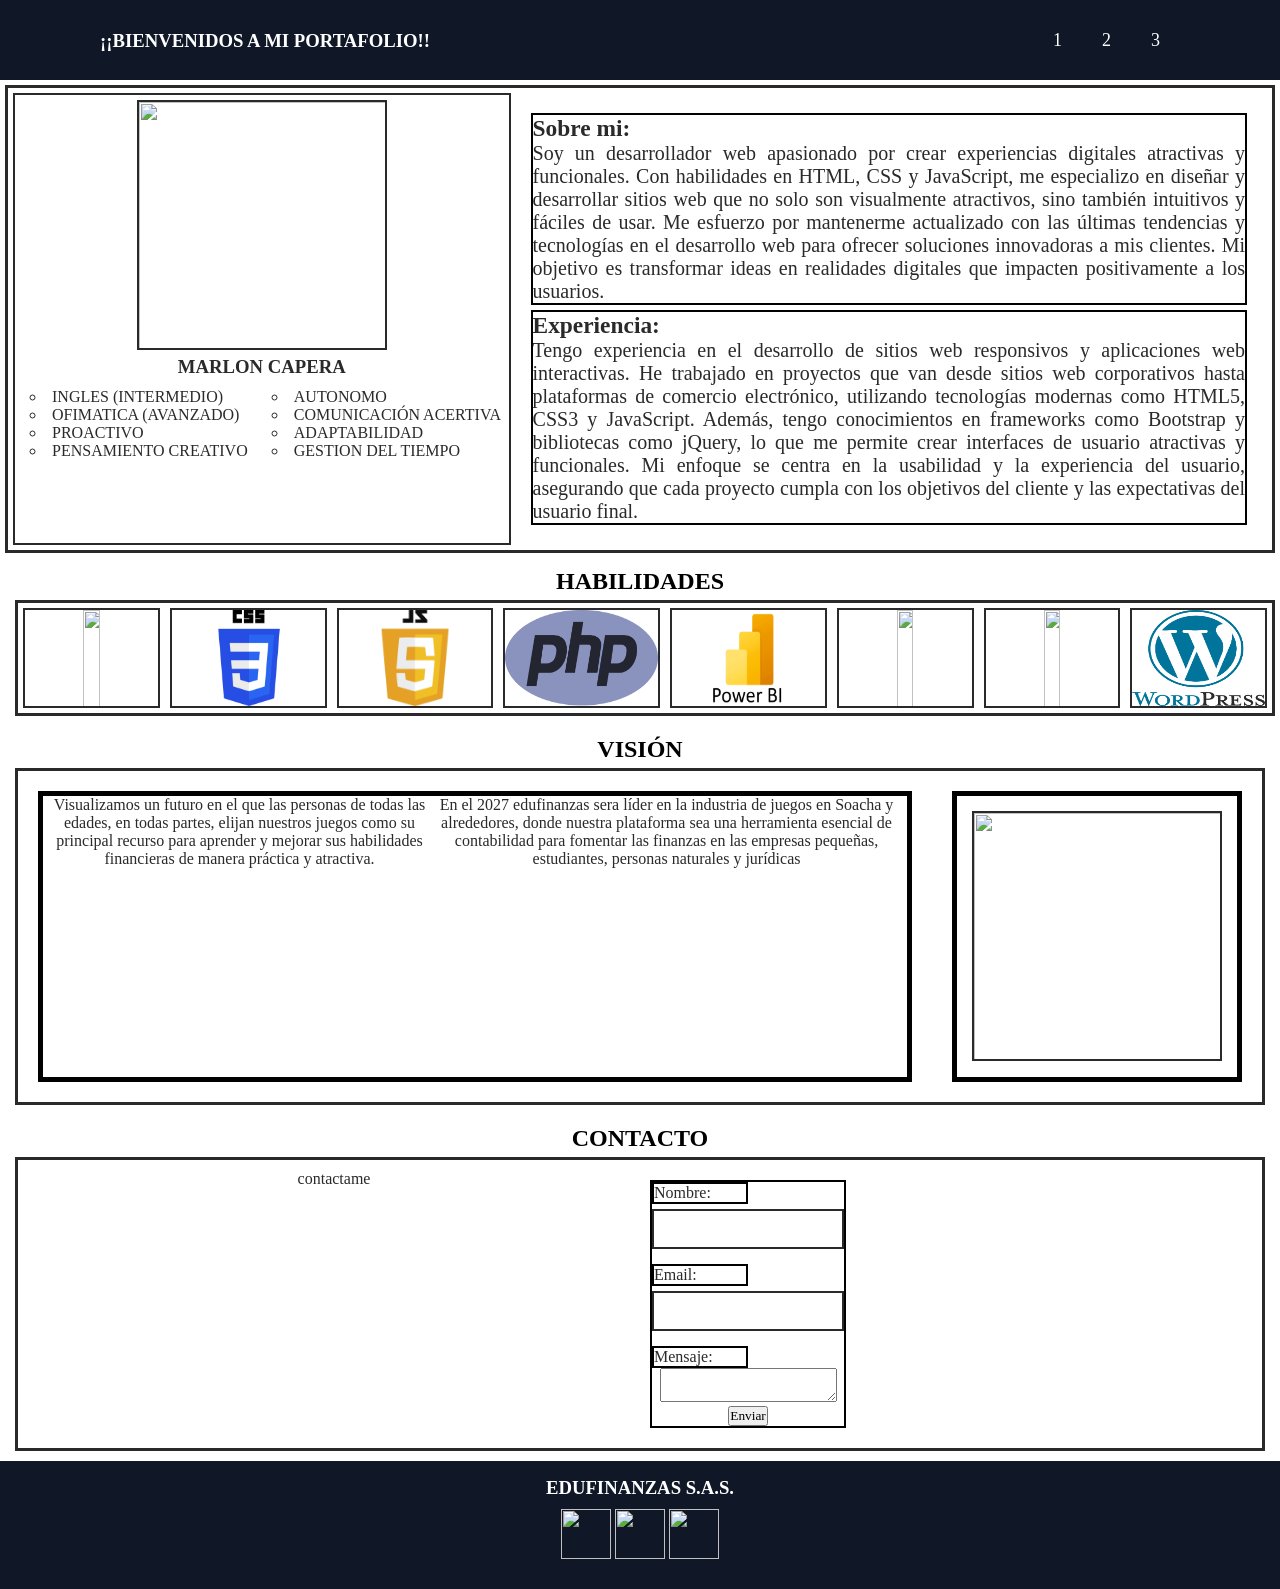
==== index.html @ c73524d0 "new file:   .vscode/settings.json 	new file:   img/MySQL.png 	new file:   img/PBI.png 	new file:   i" ====
<!DOCTYPE html>
<html>
<head>
    <meta charset="utf-8">
    <meta name="viewport" content="width=device-width, initial-scale=1">
    <link rel="stylesheet" href="style.css">
    <title>PORTAFOLIO MC</title>
    <link rel="icon" href="icon/logos.jpeg">
</head>
<!-- EMPIEZA EL ENCABEZADO -->
<header>
    <div class="back">
        <div class="menu container">
            <h3 class="texto">¡¡BIENVENIDOS A MI PORTAFOLIO!!</h3>
            <input type="checkbox" id="menu">
            <label for="menu">
                <img src="icon/menu.png" class="menu-icono">
            </label>
            <nav class="navbar">
                <ul>
                    <li><a href="#section1">1</a></li>
                    <li><a href="#section2">2</a></li>
                    <li><a href="#section3">3</a></li>
                </ul>
            </nav> 
        </div>
    </div>
</header>

<!-- TERMINA EL ENCABEZADO Y EMPIEZA EL CUERPO -->

<body>
    <section id="section1">
        <div class="mybio">
            <div class="person">
                <img src="/img/person.jpg" height="250px" width="250px" class="imk">
                <h3>MARLON CAPERA</h3>
                <div id="rasgos">
                    <div id="block">
                        <ul>
                            <li>INGLES (INTERMEDIO)</li>
                            <li>OFIMATICA (AVANZADO)</li>
                            <li>PROACTIVO</li>
                            <li>PENSAMIENTO CREATIVO</li>
                        </ul>
                    </div>
                    <div id="block">    
                        <ul>
                            <li>AUTONOMO</li>
                            <li>COMUNICACIÓN ACERTIVA</li>
                            <li>ADAPTABILIDAD</li>
                            <li>GESTION DEL TIEMPO</li>
                        </ul>
                    </div>
                </div>
            </div>
            <div id="info">
                <div class="for-me">
                    <h3>Sobre mi:</h3>
                    <p>Soy un desarrollador web apasionado por crear experiencias digitales atractivas y funcionales. Con habilidades en HTML, CSS y JavaScript, me especializo en diseñar y desarrollar sitios web que no solo son visualmente atractivos, sino también intuitivos y fáciles de usar. Me esfuerzo por mantenerme actualizado con las últimas tendencias y tecnologías en el desarrollo web para ofrecer soluciones innovadoras a mis clientes. Mi objetivo es transformar ideas en realidades digitales que impacten positivamente a los usuarios.</p>
                </div>
                <div class="for-me">
                    <h3>Experiencia:</h3>
                    <p>Tengo experiencia en el desarrollo de sitios web responsivos y aplicaciones web interactivas. He trabajado en proyectos que van desde sitios web corporativos hasta plataformas de comercio electrónico, utilizando tecnologías modernas como HTML5, CSS3 y JavaScript. Además, tengo conocimientos en frameworks como Bootstrap y bibliotecas como jQuery, lo que me permite crear interfaces de usuario atractivas y funcionales. Mi enfoque se centra en la usabilidad y la experiencia del usuario, asegurando que cada proyecto cumpla con los objetivos del cliente y las expectativas del usuario final.</p>
                </div>
            </div>
        </div>
    </section>
    <!-- <img src="img/iniBody.jpg" height="250" width="350"> -->
    <section id="section2">    
        <div class="cuerpo">
            <h2>HABILIDADES</h2>
            <div class="habilidades">
                <img src="img/html.png" class="imk-hab">
                <img src="img/css.png" class="imk-hab">
                <img src="img/js.png" class="imk-hab">
                <img src="img/php.png" class="imk-hab">
                <img src="img/PBI.png" class="imk-hab">
                <img src="img/MySQL.png" class="imk-hab">
                <img src="img/SQL.png" class="imk-hab">
                <img src="img/WP.png" class="imk-hab">
                <!-- <div id="tipo-habilidad">
                    <div id="descrip">
                        <img src="img/html.png" class="imk-hab">
                        <img src="img/css.png" class="imk-hab">
                        <img src="img/js.png" class="imk-hab">
                        <img src="img/php.png" class="imk-hab">
                    </div>
                    <div id="descrip">
                        <img src="img/PBI.png" class="imk-hab">
                    </div>
                </div>
                <div id="tipo-habilidad">
                  <div id="descrip">
                        <img src="img/MySQL.png" class="imk-hab">
                        <img src="img/SQL.png" class="imk-hab">
                    </div>
                    <div id="descrip">
                        <img src="img/WP.png" class="imk-hab">
                    </div>
                </div>    
            </div> -->
        </div>
    </section>
    <!--<div class="cont">
        <h2>¿Qué somos?</h2>
        <img src="img/somos.jpg" height="" width="">
        <p>somos una empresa de juegos en contabilidad</p>
    </div> -->
    <section id="section3">    
        <div class="cuerpo">
            <h2>VISIÓN</h2>
            <div class="vision">
                <div id="descrip">
                    <p>Visualizamos un futuro en el que las personas de todas las edades, en todas partes, elijan nuestros juegos como su principal recurso para aprender y mejorar sus habilidades financieras de manera práctica y atractiva.</p>
                    <br>
                    <p>En el 2027 edufinanzas sera líder en la industria de juegos en Soacha y alrededores, donde nuestra plataforma sea una herramienta esencial de contabilidad para fomentar las finanzas en las empresas pequeñas, estudiantes, personas naturales y jurídicas</p>
                </div>
                <div id="imagen">
                    <img src="img/vision.jpg" height="250px" width="250px" class="imk">
                </div>
            </div>
        </div>
    </section>
    <section>
        <div class="cuerpo">
        <h2>CONTACTO</h2>
        <div class="contact"> 
            <div class="msg">
                <p>contactame</p>
            </div>
                <div class="formulario">
                    <form action="">
                        <label for="nombre">Nombre:</label>
                        <input type="text" id="nombre" name="nombre">
                        <label for="email">Email:</label>
                        <input type="email" id="email" name="email">
                        <label for="mensaje">Mensaje:</label>
                        <textarea id="mensaje" name="mensaje"></textarea>
                    </br>
                        <button type="submit">Enviar</button>
                    </form>
                </div>    
            </div>
        </div>
    </section>
    <script src="main.js"></script>
</body>

<!-- TERMINA EL CUERPO Y EMPIEZA EL PIE DE PAGINA -->

<footer class="pie">
    <div>
        <h3>EDUFINANZAS S.A.S.</h3>
        <div class="redes">
            <a href="https://www.instagram.com/xproyect31/?hl=es" target="_blank"><img src="img/insta.png" height="50px" width="50px"></a>
            <a href="https://www.facebook.com/profile.php?id=61552364617087" target="_blank"><img src="img/face.png" height="50px" width="50px"></a>
            <a href="https://twitter.com/xproyect31" target="_blank"><img src="img/twt.png" height="50px" width="50px"></a>
        </div>
    </div>
</footer>
</html>
---- style.css ----
*{
    margin: 0px;
    padding: 0px;
    box-sizing: border-box;
    list-style: none;
    text-decoration: none;
    font-family: 'Times New Roman', Times, serif;
}
body{
    background: #fff;
    display: grid;
    min-height: 100vh;
    grid-template-rows: auto 1fr auto;
}

/* header */

.container{
    margin: 0 auto;
    max-width: 1100px;
}
.back{
    padding: 40px 0;
    background-color: #101828;
    text-align: center;
    color: #fff;
}
.menu{
    position: absolute;
    padding: 10px;
    top: 0;
    left: 0;
    right: 0;
    display: flex;
    align-items: center;
    justify-content: space-between;
    z-index: 1000;
}
.logo{
    font-size: 24px;
    color: #fff;
    font-weight: 800;
    text-transform: uppercase;
}
.menu .navbar ul li{
    position: relative;
    float: left;
}
.menu .navbar ul li a{
    font-size: 18px;
    padding: 20px;
    color: #fff;
    display: block;
}
.menu .navbar ul li a:hover{
    color: grey;
}
#menu{
    display: none;
}
.menu-icono{
    width: 50px;
}
.menu label{
    cursor: pointer;
    display: none;
}
@media( max-width:991px){
    .menu{
        padding: 30px;
    }
    .menu label{
        display: initial;
    }
    .back{
        padding: 56px 0;
    }
    .menu .navbar{
        position: absolute;
        top: 100%;
        left: 0;
        right: 0;
        background-color: #2A2A2A;
        display: none;
    }
    .menu .navbar ul li{
        width: 100%;
    }
    #menu:checked ~ .navbar{
        display: initial;
    }
}

/* body */

.cuerpo{
    display: block;
    margin: 10px;
    justify-content: center;
    height: auto;
    text-align: center;
}
.mybio{
    display: flex;
    border: 3px solid #2A2A2A;
    text-align: center;
    font-family: Arial;
    width: auto;
    margin: 5px;
    padding: 5px;
    color: #2A2A2A;
}
.person{
    border: 2px solid #2A2A2A;
    width: 40%;
}
#rasgos{
    text-align: left;
    margin: 5px;
    display: flex;
    height: auto;
}
#rasgos ul li{
    text-align: left;
    position: relative;
    float: left;
    margin-left: 10px;
    list-style: circle inside;
}
#block{
    display: block;
    padding: 5px 0px 5px 0px;
    width: 50%;
}
#info{
    margin: 5px;
    padding: 10px;
    width: 60%;
    display: block;
}
.for-me{
    font-size: 20px;
    color: #2A2A2A;
    text-align: justify;
    margin: 5px;
    border: #000 2px solid;
}
.habilidades{
    display: flex;
    text-align: center;
    margin: 5px;
    border: 3px solid #2A2A2A;
    color: #2A2A2A;
    width: 100%;
}
.vision{
    display: flex;
    text-align: center;
    margin: 5px;
    border: 3px solid #2A2A2A;
    color: #2A2A2A;
}
.contact{
    display: flex;
    text-align: center;
    margin: 5px;
    border: 3px solid #2A2A2A;
    padding: 10px;
    color: #2A2A2A;
}
.formulario{
    display: block;
    margin: 10px;
    justify-content: center;
    height: auto;
    text-align: center;
    border: #000 2px solid;
}
.formulario form label{
    list-style: circle inside;
    display: block;
    text-align: justify;
    width: 50%;
    border: #000 2px solid;
}
.msg{
    width: 50%;
}
input{
    width: 100%;
    margin: 5px 0px 15px 0px;
    padding: 10px;
    border: 2px solid #2A2A2A;
}
.imk{
    border: 2px solid #2A2A2A;
    margin: 5px;
    width: 250px;
    height: 250px;
}
.imk-hab{
    border: 2px solid #2A2A2A;
    margin: 5px;
    width: 12.5%;
    height: 100px;
}
#imagen{
    text-align: right;
    border: 5px solid #000;
    width: auto;
    margin: 20px;
    padding: 10px;
}
#descrip{
    text-align: center;
    border: 5px solid #000;
    width: 100%;
    margin: 20px;
    padding-right: 10px;
    display: flex;
}
@media( max-width:991px){
    .welcome{
        width: auto;
    }
    .bienv{
        width: 100%;
    }
    .cuerpo{
        display: grid;
        width: auto;
    }
    .mision{
        text-align: center;
        width: auto;
    }
    .vision{
        text-align: center;
        width: auto;
    }
    #imagen{
        width: auto;
    }
    #descrip{
        width: auto;
    }
    .cont{
        width: 95%;
    }
}

/*footer*/

.pie{
    border: 0px solid #000;
    padding: 1em 0;
    background-color: #101828;
    text-align: center;
    color: #fff;
}
.redes{
    margin: 10px;
}
.redes img{
    cursor: pointer;
}
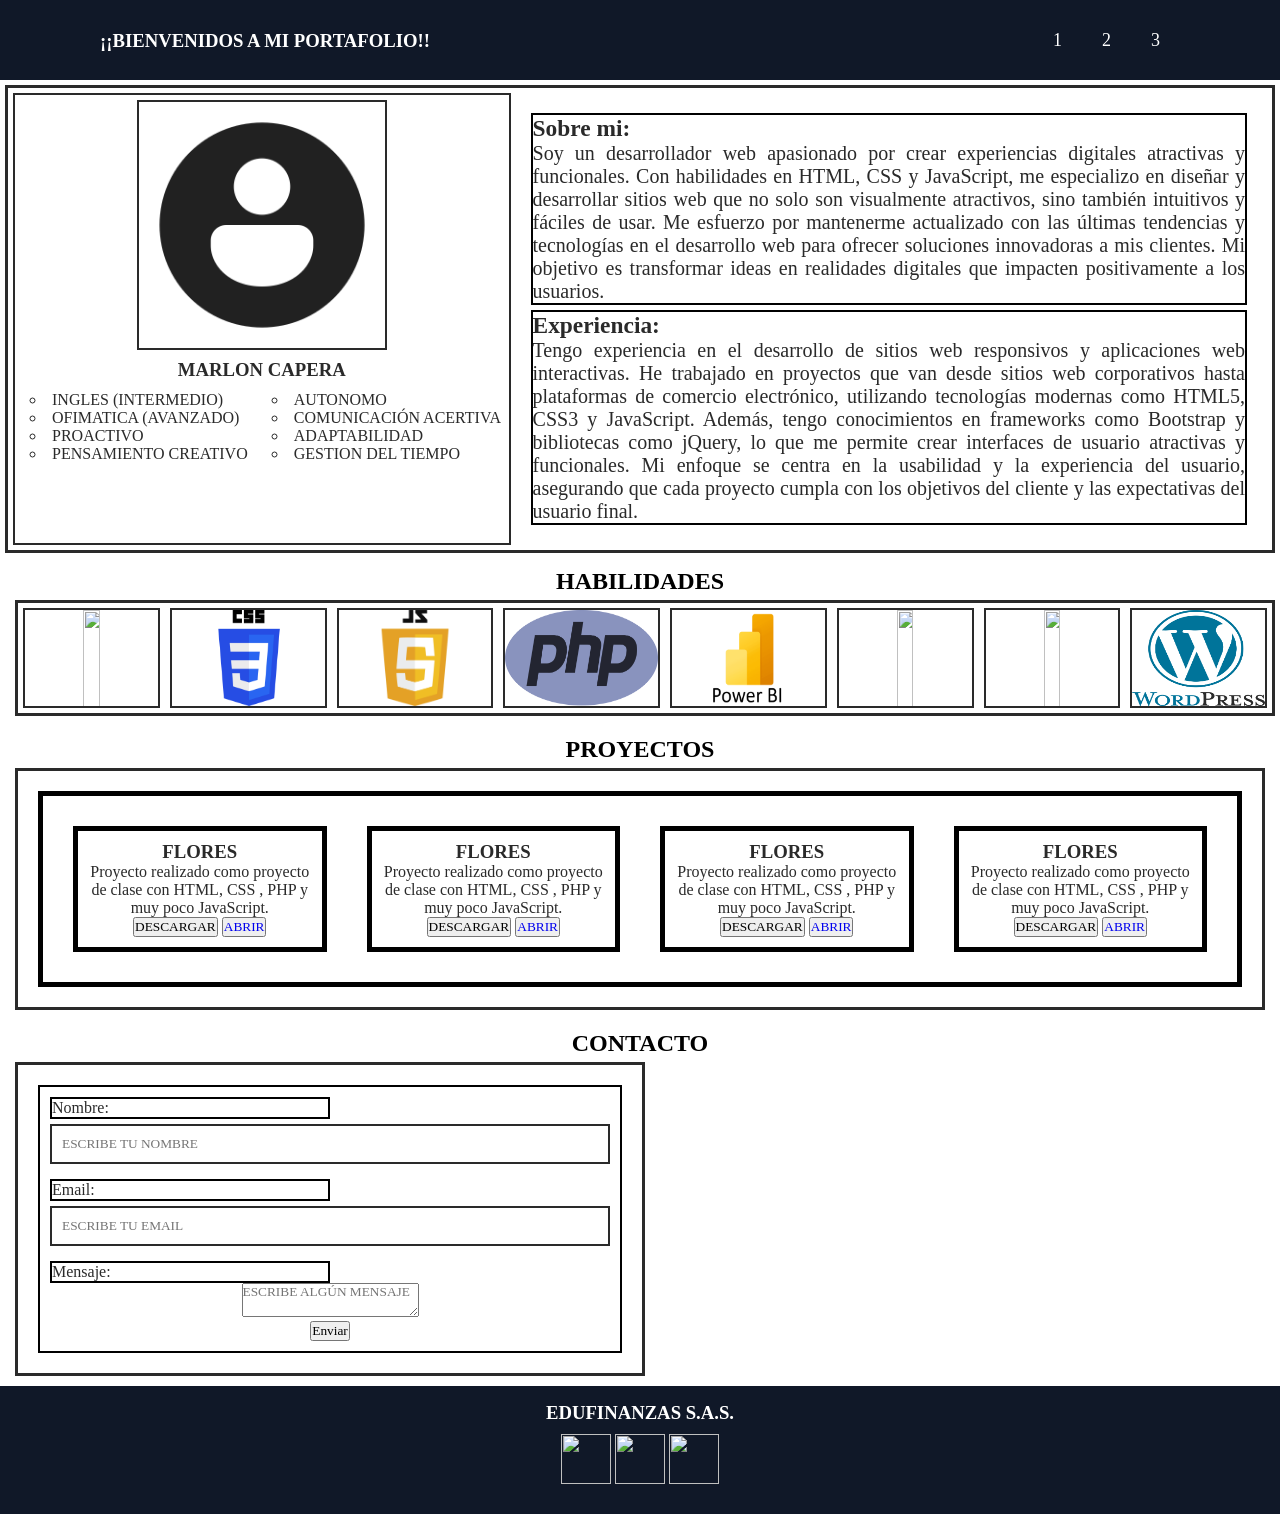
==== commit 061825fc: "new file:   img/person.png 	new file:   img/person.webp 	modified:   index.html 	modified:   style.c" ====
--- a/index.html
+++ b/index.html
@@ -33,7 +33,7 @@
     <section id="section1">
         <div class="mybio">
             <div class="person">
-                <img src="/img/person.jpg" height="250px" width="250px" class="imk">
+                <img src="img/person.webp" height="250px" width="250px" class="imk">
                 <h3>MARLON CAPERA</h3>
                 <div id="rasgos">
                     <div id="block">
@@ -78,28 +78,8 @@
                 <img src="img/PBI.png" class="imk-hab">
                 <img src="img/MySQL.png" class="imk-hab">
                 <img src="img/SQL.png" class="imk-hab">
-                <img src="img/WP.png" class="imk-hab">
-                <!-- <div id="tipo-habilidad">
-                    <div id="descrip">
-                        <img src="img/html.png" class="imk-hab">
-                        <img src="img/css.png" class="imk-hab">
-                        <img src="img/js.png" class="imk-hab">
-                        <img src="img/php.png" class="imk-hab">
-                    </div>
-                    <div id="descrip">
-                        <img src="img/PBI.png" class="imk-hab">
-                    </div>
-                </div>
-                <div id="tipo-habilidad">
-                  <div id="descrip">
-                        <img src="img/MySQL.png" class="imk-hab">
-                        <img src="img/SQL.png" class="imk-hab">
-                    </div>
-                    <div id="descrip">
-                        <img src="img/WP.png" class="imk-hab">
-                    </div>
-                </div>    
-            </div> -->
+                <img src="img/WP.png" class="imk-hab">  
+            </div> 
         </div>
     </section>
     <!--<div class="cont">
@@ -109,15 +89,57 @@
     </div> -->
     <section id="section3">    
         <div class="cuerpo">
-            <h2>VISIÓN</h2>
-            <div class="vision">
+            <h2>PROYECTOS</h2>
+            <div class="proyectos">
                 <div id="descrip">
-                    <p>Visualizamos un futuro en el que las personas de todas las edades, en todas partes, elijan nuestros juegos como su principal recurso para aprender y mejorar sus habilidades financieras de manera práctica y atractiva.</p>
-                    <br>
-                    <p>En el 2027 edufinanzas sera líder en la industria de juegos en Soacha y alrededores, donde nuestra plataforma sea una herramienta esencial de contabilidad para fomentar las finanzas en las empresas pequeñas, estudiantes, personas naturales y jurídicas</p>
-                </div>
-                <div id="imagen">
-                    <img src="img/vision.jpg" height="250px" width="250px" class="imk">
+                    <div id="proyec">
+                        <div>
+                            <h3>FLORES</h3>
+                        </div>
+                        <div>
+                            <p>Proyecto realizado como proyecto de clase con HTML, CSS , PHP y muy poco JavaScript.</p>
+                        </div>
+                        <div>
+                            <button>DESCARGAR</button>
+                            <button><li><a href="#">ABRIR</a></li></button>
+                        </div>
+                    </div>
+                    <div id="proyec">
+                        <div>
+                            <h3>FLORES</h3>
+                        </div>
+                        <div>
+                            <p>Proyecto realizado como proyecto de clase con HTML, CSS , PHP y muy poco JavaScript.</p>
+                        </div>
+                        <div>
+                            <button>DESCARGAR</button>
+                            <button><li><a href="#">ABRIR</a></li></button>
+                        </div>
+                    </div>
+                  <div id="proyec">
+                        <div>
+                            <h3>FLORES</h3>
+                        </div>
+                        <div>
+                            <p>Proyecto realizado como proyecto de clase con HTML, CSS , PHP y muy poco JavaScript.</p>
+                        </div>
+                        <div>
+                            <button>DESCARGAR</button>
+                            <button><li><a href="#">ABRIR</a></li></button>
+                        </div>
+                    </div>
+                    <div id="proyec">
+                        <div>
+                            <h3>FLORES</h3>
+                        </div>
+                        <div>
+                            <p>Proyecto realizado como proyecto de clase con HTML, CSS , PHP y muy poco JavaScript.</p>
+                        </div>
+                        <div>
+                            <button>DESCARGAR</button>
+                            <button><li><a href="#">ABRIR</a></li></button>
+                        </div>
+                    </div>
                 </div>
             </div>
         </div>
@@ -125,20 +147,17 @@
     <section>
         <div class="cuerpo">
         <h2>CONTACTO</h2>
-        <div class="contact"> 
-            <div class="msg">
-                <p>contactame</p>
-            </div>
+        <div class="contact">
                 <div class="formulario">
                     <form action="">
                         <label for="nombre">Nombre:</label>
-                        <input type="text" id="nombre" name="nombre">
+                        <input type="text" placeholder="ESCRIBE TU NOMBRE" id="nombre" name="nombre">
                         <label for="email">Email:</label>
-                        <input type="email" id="email" name="email">
+                        <input type="email" placeholder="ESCRIBE TU EMAIL" id="email" name="email">
                         <label for="mensaje">Mensaje:</label>
-                        <textarea id="mensaje" name="mensaje"></textarea>
+                        <textarea id="mensaje" placeholder="ESCRIBE ALGÚN MENSAJE" name="mensaje"></textarea>
                     </br>
-                        <button type="submit">Enviar</button>
+                        <button type="submit" class="btn">Enviar</button>
                     </form>
                 </div>    
             </div>
--- a/style.css
+++ b/style.css
@@ -99,7 +99,10 @@
     justify-content: center;
     height: auto;
     text-align: center;
-}
+
+}
+
+/* SECCION #1 */
 .mybio{
     display: flex;
     border: 3px solid #2A2A2A;
@@ -145,6 +148,9 @@
     margin: 5px;
     border: #000 2px solid;
 }
+
+/* SECCION #2 */
+
 .habilidades{
     display: flex;
     text-align: center;
@@ -153,20 +159,31 @@
     color: #2A2A2A;
     width: 100%;
 }
-.vision{
-    display: flex;
-    text-align: center;
-    margin: 5px;
-    border: 3px solid #2A2A2A;
-    color: #2A2A2A;
-}
+.proyectos{
+    display: flex;
+    text-align: center;
+    margin: 5px;
+    border: 3px solid #2A2A2A;
+    color: #2A2A2A;
+}
+
+/* SECCION #4 */
+
 .contact{
-    display: flex;
-    text-align: center;
-    margin: 5px;
-    border: 3px solid #2A2A2A;
-    padding: 10px;
-    color: #2A2A2A;
+    display: block;
+    text-align: center;
+    margin: 5px;
+    border: 3px solid #2A2A2A;
+    padding: 10px;
+    color: #2A2A2A;
+    width: 50%;
+}
+form{
+    display: block;
+    margin: 10px;
+    justify-content: center;
+    height: auto;
+    text-align: center;
 }
 .formulario{
     display: block;
@@ -182,9 +199,6 @@
     text-align: justify;
     width: 50%;
     border: #000 2px solid;
-}
-.msg{
-    width: 50%;
 }
 input{
     width: 100%;
@@ -216,8 +230,16 @@
     border: 5px solid #000;
     width: 100%;
     margin: 20px;
-    padding-right: 10px;
-    display: flex;
+    padding: 10px;
+    display: flex;
+}
+#proyec{
+    text-align: center;
+    border: 5px solid #000;
+    width: 100%;
+    margin: 20px;
+    padding: 10px;
+    display: block;
 }
 @media( max-width:991px){
     .welcome{
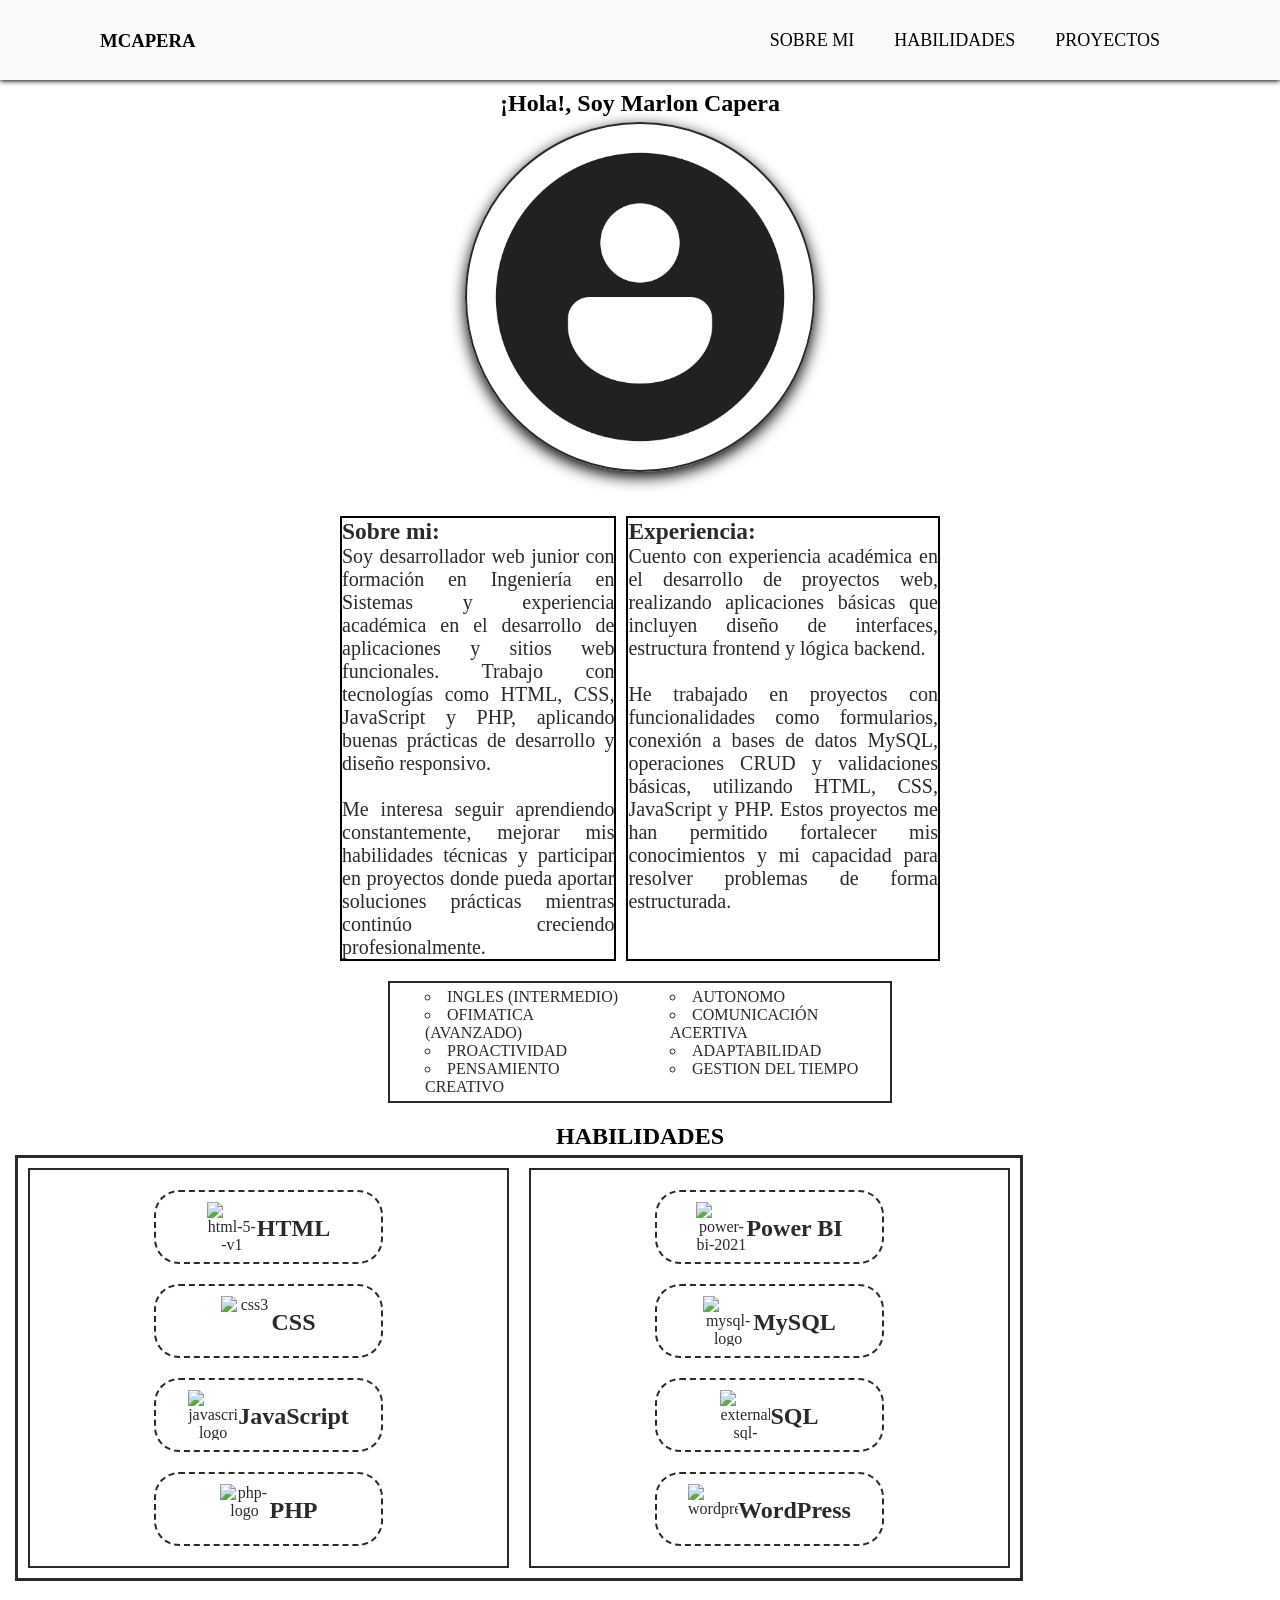
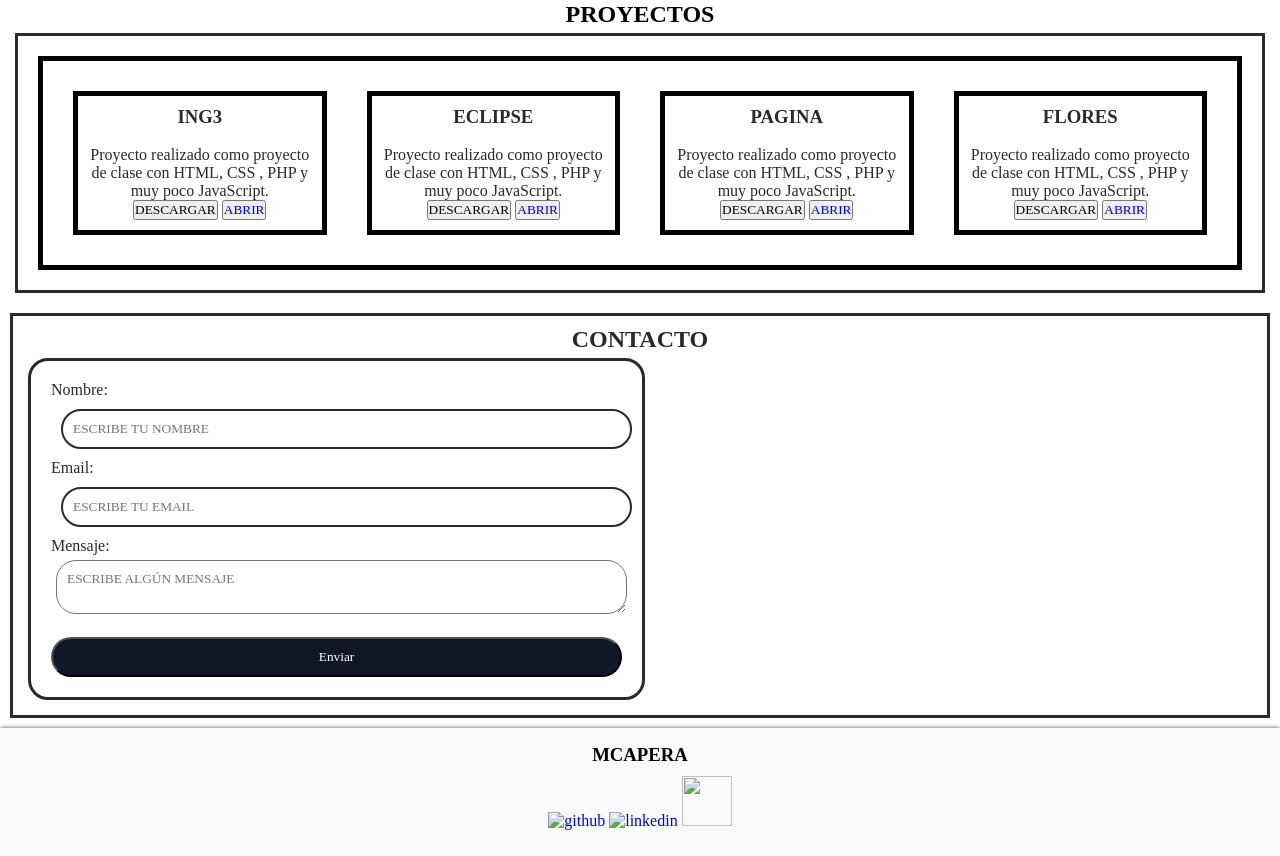
==== commit c670e465: "modified:   index.html 	modified:   main.js 	modified:   style.css" ====
--- a/index.html
+++ b/index.html
@@ -4,23 +4,23 @@
     <meta charset="utf-8">
     <meta name="viewport" content="width=device-width, initial-scale=1">
     <link rel="stylesheet" href="style.css">
-    <title>PORTAFOLIO MC</title>
+    <title>MCapera</title>
     <link rel="icon" href="icon/logos.jpeg">
 </head>
 <!-- EMPIEZA EL ENCABEZADO -->
 <header>
     <div class="back">
         <div class="menu container">
-            <h3 class="texto">¡¡BIENVENIDOS A MI PORTAFOLIO!!</h3>
+            <h3 class="texto">MCAPERA</h3>
             <input type="checkbox" id="menu">
             <label for="menu">
-                <img src="icon/menu.png" class="menu-icono">
+                <img width="24" height="24" src="https://img.icons8.com/plumpy/24/menu--v5.png" alt="menu--v5"/>
             </label>
             <nav class="navbar">
                 <ul>
-                    <li><a href="#section1">1</a></li>
-                    <li><a href="#section2">2</a></li>
-                    <li><a href="#section3">3</a></li>
+                    <li><a href="#section1">SOBRE MI</a></li>
+                    <li><a href="#section2">HABILIDADES</a></li>
+                    <li><a href="#section3">PROYECTOS</a></li>
                 </ul>
             </nav> 
         </div>
@@ -31,16 +31,32 @@
 
 <body>
     <section id="section1">
+        <div class="cuerpo">
+            <h1>¡Hola!, Soy Marlon Capera</h1>
+            <img src="img/person.webp" class="imk">
+        </div>
         <div class="mybio">
+            <div id="info">
+                <div class="for-me">
+                    <h3>Sobre mi:</h3>
+                    <p>Soy desarrollador web junior con formación en Ingeniería en Sistemas y experiencia académica en el desarrollo de aplicaciones y sitios web funcionales. Trabajo con tecnologías como HTML, CSS, JavaScript y PHP, aplicando buenas prácticas de desarrollo y diseño responsivo.</p>
+                </br>
+                    <p>Me interesa seguir aprendiendo constantemente, mejorar mis habilidades técnicas y participar en proyectos donde pueda aportar soluciones prácticas mientras continúo creciendo profesionalmente.</p>
+                </div>
+                <div class="for-me">
+                    <h3>Experiencia:</h3>
+                    <p>Cuento con experiencia académica en el desarrollo de proyectos web, realizando aplicaciones básicas que incluyen diseño de interfaces, estructura frontend y lógica backend.</p>
+                </br>
+                    <p>He trabajado en proyectos con funcionalidades como formularios, conexión a bases de datos MySQL, operaciones CRUD y validaciones básicas, utilizando HTML, CSS, JavaScript y PHP. Estos proyectos me han permitido fortalecer mis conocimientos y mi capacidad para resolver problemas de forma estructurada.</p>
+                </div>
+            </div>
             <div class="person">
-                <img src="img/person.webp" height="250px" width="250px" class="imk">
-                <h3>MARLON CAPERA</h3>
                 <div id="rasgos">
                     <div id="block">
                         <ul>
                             <li>INGLES (INTERMEDIO)</li>
                             <li>OFIMATICA (AVANZADO)</li>
-                            <li>PROACTIVO</li>
+                            <li>PROACTIVIDAD</li>
                             <li>PENSAMIENTO CREATIVO</li>
                         </ul>
                     </div>
@@ -54,16 +70,6 @@
                     </div>
                 </div>
             </div>
-            <div id="info">
-                <div class="for-me">
-                    <h3>Sobre mi:</h3>
-                    <p>Soy un desarrollador web apasionado por crear experiencias digitales atractivas y funcionales. Con habilidades en HTML, CSS y JavaScript, me especializo en diseñar y desarrollar sitios web que no solo son visualmente atractivos, sino también intuitivos y fáciles de usar. Me esfuerzo por mantenerme actualizado con las últimas tendencias y tecnologías en el desarrollo web para ofrecer soluciones innovadoras a mis clientes. Mi objetivo es transformar ideas en realidades digitales que impacten positivamente a los usuarios.</p>
-                </div>
-                <div class="for-me">
-                    <h3>Experiencia:</h3>
-                    <p>Tengo experiencia en el desarrollo de sitios web responsivos y aplicaciones web interactivas. He trabajado en proyectos que van desde sitios web corporativos hasta plataformas de comercio electrónico, utilizando tecnologías modernas como HTML5, CSS3 y JavaScript. Además, tengo conocimientos en frameworks como Bootstrap y bibliotecas como jQuery, lo que me permite crear interfaces de usuario atractivas y funcionales. Mi enfoque se centra en la usabilidad y la experiencia del usuario, asegurando que cada proyecto cumpla con los objetivos del cliente y las expectativas del usuario final.</p>
-                </div>
-            </div>
         </div>
     </section>
     <!-- <img src="img/iniBody.jpg" height="250" width="350"> -->
@@ -71,14 +77,42 @@
         <div class="cuerpo">
             <h2>HABILIDADES</h2>
             <div class="habilidades">
-                <img src="img/html.png" class="imk-hab">
-                <img src="img/css.png" class="imk-hab">
-                <img src="img/js.png" class="imk-hab">
-                <img src="img/php.png" class="imk-hab">
-                <img src="img/PBI.png" class="imk-hab">
-                <img src="img/MySQL.png" class="imk-hab">
-                <img src="img/SQL.png" class="imk-hab">
-                <img src="img/WP.png" class="imk-hab">  
+                <div class="caja">
+                    <div class="cajita">
+                            <img width="50" height="50" src="https://img.icons8.com/ios-filled/50/html-5--v1.png" alt="html-5--v1"/>
+                        <h2>HTML</h2>
+                    </div>
+                    <div class="cajita">
+                        <img width="50" height="50" src="https://img.icons8.com/ios-filled/50/css3.png" alt="css3"/>
+                        <h2>CSS</h2>
+                    </div>
+                    <div class="cajita">
+                        <img width="50" height="50" src="https://img.icons8.com/ios-filled/50/javascript-logo.png" alt="javascript-logo"/>
+                        <h2>JavaScript</h2>
+                    </div>
+                    <div class="cajita">
+                        <img width="50" height="50" src="https://img.icons8.com/ios-filled/50/php-logo.png" alt="php-logo"/>
+                        <h2>PHP</h2>
+                    </div>
+                </div>
+                <div class="caja"> 
+                    <div class="cajita">
+                        <img width="50" height="50" src="https://img.icons8.com/ios-filled/50/power-bi-2021.png" alt="power-bi-2021"/>
+                        <h2>Power BI</h2>
+                    </div>
+                    <div class="cajita">
+                        <img width="50" height="50" src="https://img.icons8.com/ios/50/mysql-logo.png" alt="mysql-logo"/>
+                        <h2>MySQL</h2>
+                    </div>
+                    <div class="cajita">
+                        <img width="50" height="50" src="https://img.icons8.com/external-outline-juicy-fish/60/external-sql-coding-and-development-outline-outline-juicy-fish.png" alt="external-sql-coding-and-development-outline-outline-juicy-fish"/>
+                        <h2>SQL</h2>
+                    </div>
+                    <div class="cajita">
+                        <img width="50" height="50" src="https://img.icons8.com/ink/48/wordpress.png" alt="wordpress"/>
+                        <h2>WordPress</h2>
+                    </div>
+                </div>  
             </div> 
         </div>
     </section>
@@ -94,43 +128,55 @@
                 <div id="descrip">
                     <div id="proyec">
                         <div>
+                            <h3>ING3</h3>
+                        </div>
+                        <div>
+                            <img src="" alt="">
+                        </div>
+                        <div>
+                            <p>Proyecto realizado como proyecto de clase con HTML, CSS , PHP y muy poco JavaScript.</p>
+                        </div>
+                        <div>
+                            <button>DESCARGAR</button>
+                            <button><li><a href="#">ABRIR</a></li></button>
+                        </div>
+                    </div>
+                    <div id="proyec">
+                        <div>
+                            <h3>ECLIPSE</h3>
+                        </div>
+                        <div>
+                            <img src="" alt="">
+                        </div>
+                        <div>
+                            <p>Proyecto realizado como proyecto de clase con HTML, CSS , PHP y muy poco JavaScript.</p>
+                        </div>
+                        <div>
+                            <button>DESCARGAR</button>
+                            <button><li><a href="#">ABRIR</a></li></button>
+                        </div>
+                    </div>
+                  <div id="proyec">
+                        <div>
+                            <h3>PAGINA</h3>
+                        </div>
+                        <div>
+                            <div>
+                                <img src="" alt="">
+                            </div>
+                            <p>Proyecto realizado como proyecto de clase con HTML, CSS , PHP y muy poco JavaScript.</p>
+                        </div>
+                        <div>
+                            <button>DESCARGAR</button>
+                            <button><li><a href="#">ABRIR</a></li></button>
+                        </div>
+                    </div>
+                    <div id="proyec">
+                        <div>
                             <h3>FLORES</h3>
                         </div>
                         <div>
-                            <p>Proyecto realizado como proyecto de clase con HTML, CSS , PHP y muy poco JavaScript.</p>
-                        </div>
-                        <div>
-                            <button>DESCARGAR</button>
-                            <button><li><a href="#">ABRIR</a></li></button>
-                        </div>
-                    </div>
-                    <div id="proyec">
-                        <div>
-                            <h3>FLORES</h3>
-                        </div>
-                        <div>
-                            <p>Proyecto realizado como proyecto de clase con HTML, CSS , PHP y muy poco JavaScript.</p>
-                        </div>
-                        <div>
-                            <button>DESCARGAR</button>
-                            <button><li><a href="#">ABRIR</a></li></button>
-                        </div>
-                    </div>
-                  <div id="proyec">
-                        <div>
-                            <h3>FLORES</h3>
-                        </div>
-                        <div>
-                            <p>Proyecto realizado como proyecto de clase con HTML, CSS , PHP y muy poco JavaScript.</p>
-                        </div>
-                        <div>
-                            <button>DESCARGAR</button>
-                            <button><li><a href="#">ABRIR</a></li></button>
-                        </div>
-                    </div>
-                    <div id="proyec">
-                        <div>
-                            <h3>FLORES</h3>
+                            <img src="" alt="">
                         </div>
                         <div>
                             <p>Proyecto realizado como proyecto de clase con HTML, CSS , PHP y muy poco JavaScript.</p>
@@ -145,7 +191,7 @@
         </div>
     </section>
     <section>
-        <div class="cuerpo">
+        <div class="formu">
         <h2>CONTACTO</h2>
         <div class="contact">
                 <div class="formulario">
@@ -170,10 +216,10 @@
 
 <footer class="pie">
     <div>
-        <h3>EDUFINANZAS S.A.S.</h3>
+        <h3>MCAPERA</h3>
         <div class="redes">
-            <a href="https://www.instagram.com/xproyect31/?hl=es" target="_blank"><img src="img/insta.png" height="50px" width="50px"></a>
-            <a href="https://www.facebook.com/profile.php?id=61552364617087" target="_blank"><img src="img/face.png" height="50px" width="50px"></a>
+            <a href="https://www.instagram.com/xproyect31/?hl=es" target="_blank"><img width="48" height="48" src="https://img.icons8.com/fluency-systems-filled/48/github.png" alt="github"/></a>
+            <a href="https://www.facebook.com/profile.php?id=61552364617087" target="_blank"><img width="50" height="50" src="https://img.icons8.com/ios-filled/50/linkedin.png" alt="linkedin"/></a>
             <a href="https://twitter.com/xproyect31" target="_blank"><img src="img/twt.png" height="50px" width="50px"></a>
         </div>
     </div>
--- a/style.css
+++ b/style.css
@@ -11,6 +11,7 @@
     display: grid;
     min-height: 100vh;
     grid-template-rows: auto 1fr auto;
+    
 }
 
 /* header */
@@ -21,9 +22,11 @@
 }
 .back{
     padding: 40px 0;
-    background-color: #101828;
-    text-align: center;
-    color: #fff;
+    background-color: #F8FAFC;
+    text-align: center;
+    color: #000;
+    border-bottom: ;
+    box-shadow: #000 0px 1px 5px;
 }
 .menu{
     position: absolute;
@@ -34,11 +37,11 @@
     display: flex;
     align-items: center;
     justify-content: space-between;
-    z-index: 1000;
+    z-index: 1000PX;
 }
 .logo{
     font-size: 24px;
-    color: #fff;
+    color: #000;
     font-weight: 800;
     text-transform: uppercase;
 }
@@ -49,7 +52,7 @@
 .menu .navbar ul li a{
     font-size: 18px;
     padding: 20px;
-    color: #fff;
+    color: #000;
     display: block;
 }
 .menu .navbar ul li a:hover{
@@ -80,7 +83,7 @@
         top: 100%;
         left: 0;
         right: 0;
-        background-color: #2A2A2A;
+        background-color: #F8FAFC;
         display: none;
     }
     .menu .navbar ul li{
@@ -96,22 +99,28 @@
 .cuerpo{
     display: block;
     margin: 10px;
-    justify-content: center;
+    justify-items: center;
     height: auto;
     text-align: center;
-
-}
-
-/* SECCION #1 */
+}
+
+/*PRIMERA PARTE*/
+
 .mybio{
-    display: flex;
-    border: 3px solid #2A2A2A;
+    display: grid;
+    border: 0px solid #2A2A2A;
     text-align: center;
     font-family: Arial;
-    width: auto;
     margin: 5px;
     padding: 5px;
-    color: #2A2A2A;
+    justify-items: center;
+    color: #2A2A2A;
+}
+.mybio h1{
+    font-size: 30px;
+    margin: 5px;
+    font-family: Georgia, 'Times New Roman', Times, serif;
+    text-shadow: #000 0px 0.5px 3px;
 }
 .person{
     border: 2px solid #2A2A2A;
@@ -130,16 +139,20 @@
     margin-left: 10px;
     list-style: circle inside;
 }
+
+/*FINALIZA PRIMERA PARTE Y EMPIEZA SEGUNDA*/
+
 #block{
     display: block;
-    padding: 5px 0px 5px 0px;
-    width: 50%;
+    padding: 0px 20px 0px 20px;
+    width: 50%;
+    justify-items: center;
 }
 #info{
     margin: 5px;
     padding: 10px;
-    width: 60%;
-    display: block;
+    width: 50%;
+    display: flex;
 }
 .for-me{
     font-size: 20px;
@@ -149,7 +162,7 @@
     border: #000 2px solid;
 }
 
-/* SECCION #2 */
+/*FINALIZA SEGUNDA PARTE Y EMPIEZA TERCERA*/
 
 .habilidades{
     display: flex;
@@ -157,7 +170,33 @@
     margin: 5px;
     border: 3px solid #2A2A2A;
     color: #2A2A2A;
-    width: 100%;
+    justify-content: center;
+    width: 80%;
+}
+.caja{
+    display: inline-block;
+    margin: 10px;
+    border: 2px solid #2A2A2A;
+    padding: 10px;
+    color: #2A2A2A;
+    width: 50%;
+}
+.cajita{
+    display: inline-flex;
+    margin: 10px;
+    border: 2px solid #2A2A2A;
+    padding: 10px;
+    color: #2A2A2A;
+    width: 50%;
+    justify-content: center;
+    border-radius: 25px;
+    border-style: dashed;
+}
+.cajita h2{
+    margin: 12.5px 0px 0px 0px;
+}
+#op{
+    width: 50%;
 }
 .proyectos{
     display: flex;
@@ -166,40 +205,6 @@
     border: 3px solid #2A2A2A;
     color: #2A2A2A;
 }
-
-/* SECCION #4 */
-
-.contact{
-    display: block;
-    text-align: center;
-    margin: 5px;
-    border: 3px solid #2A2A2A;
-    padding: 10px;
-    color: #2A2A2A;
-    width: 50%;
-}
-form{
-    display: block;
-    margin: 10px;
-    justify-content: center;
-    height: auto;
-    text-align: center;
-}
-.formulario{
-    display: block;
-    margin: 10px;
-    justify-content: center;
-    height: auto;
-    text-align: center;
-    border: #000 2px solid;
-}
-.formulario form label{
-    list-style: circle inside;
-    display: block;
-    text-align: justify;
-    width: 50%;
-    border: #000 2px solid;
-}
 input{
     width: 100%;
     margin: 5px 0px 15px 0px;
@@ -209,14 +214,16 @@
 .imk{
     border: 2px solid #2A2A2A;
     margin: 5px;
-    width: 250px;
-    height: 250px;
+    width: 350;
+    height: 350px;
+    border-radius: 50%;
+    box-shadow: #000 0px 5px 15px;
 }
 .imk-hab{
     border: 2px solid #2A2A2A;
     margin: 5px;
-    width: 12.5%;
-    height: 100px;
+    width: 50%;
+    height: 50%;
 }
 #imagen{
     text-align: right;
@@ -270,15 +277,62 @@
         width: 95%;
     }
 }
+/*INICIO DE FORMULARIO*/
+
+.formu{
+    margin: 10px;
+    border: 3px solid #2A2A2A;
+    padding: 10px;
+    color: #2A2A2A;
+    text-align: center;
+    justify-items: center;
+}
+.contact{
+    margin: 5px;
+    border: 3px solid #2A2A2A;
+    padding: 20px;
+    color: #2A2A2A;
+    border-radius: 20px;
+    width: 50%;
+}
+.formulario form{
+    display: block;
+    text-align: justify;
+}
+#mensaje{
+    display: block;
+    margin: 5px;
+    padding: 10px;
+    width: 100%;
+    border-radius: 20px;
+}
+input{
+    border-radius: 20px;
+    margin: 10px;
+}
+.btn{
+    border-radius: 20px;
+    background-color: #101828;
+    color: #fff;
+    padding: 10px;
+    width: 100%;
+    cursor: pointer;
+}
+.btn:hover{
+    background-color:#45556C;
+}
+
+/*FIN DE FORMULARIO*/
 
 /*footer*/
 
 .pie{
+    box-shadow: #000 0px 1px 5px;
     border: 0px solid #000;
     padding: 1em 0;
-    background-color: #101828;
-    text-align: center;
-    color: #fff;
+    background-color: #F8FAFC;
+    text-align: center;
+    color: #000;
 }
 .redes{
     margin: 10px;
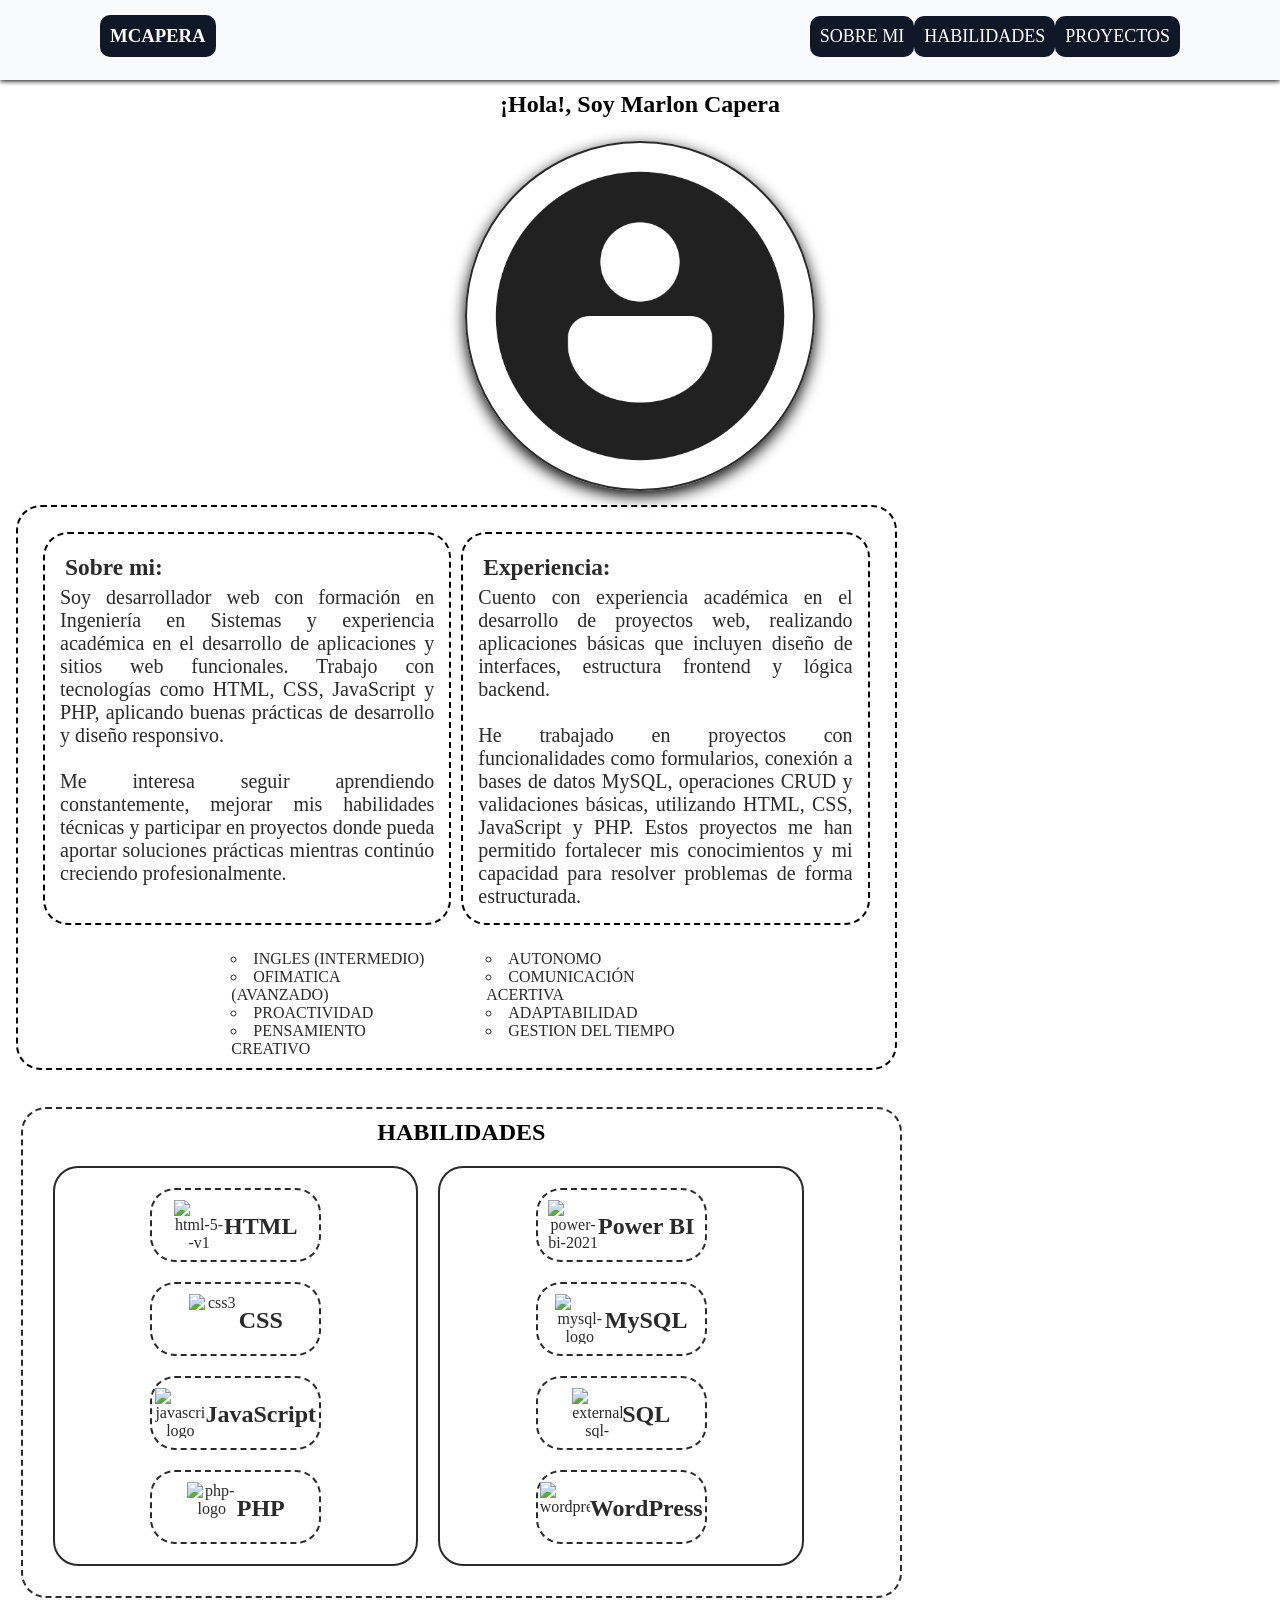
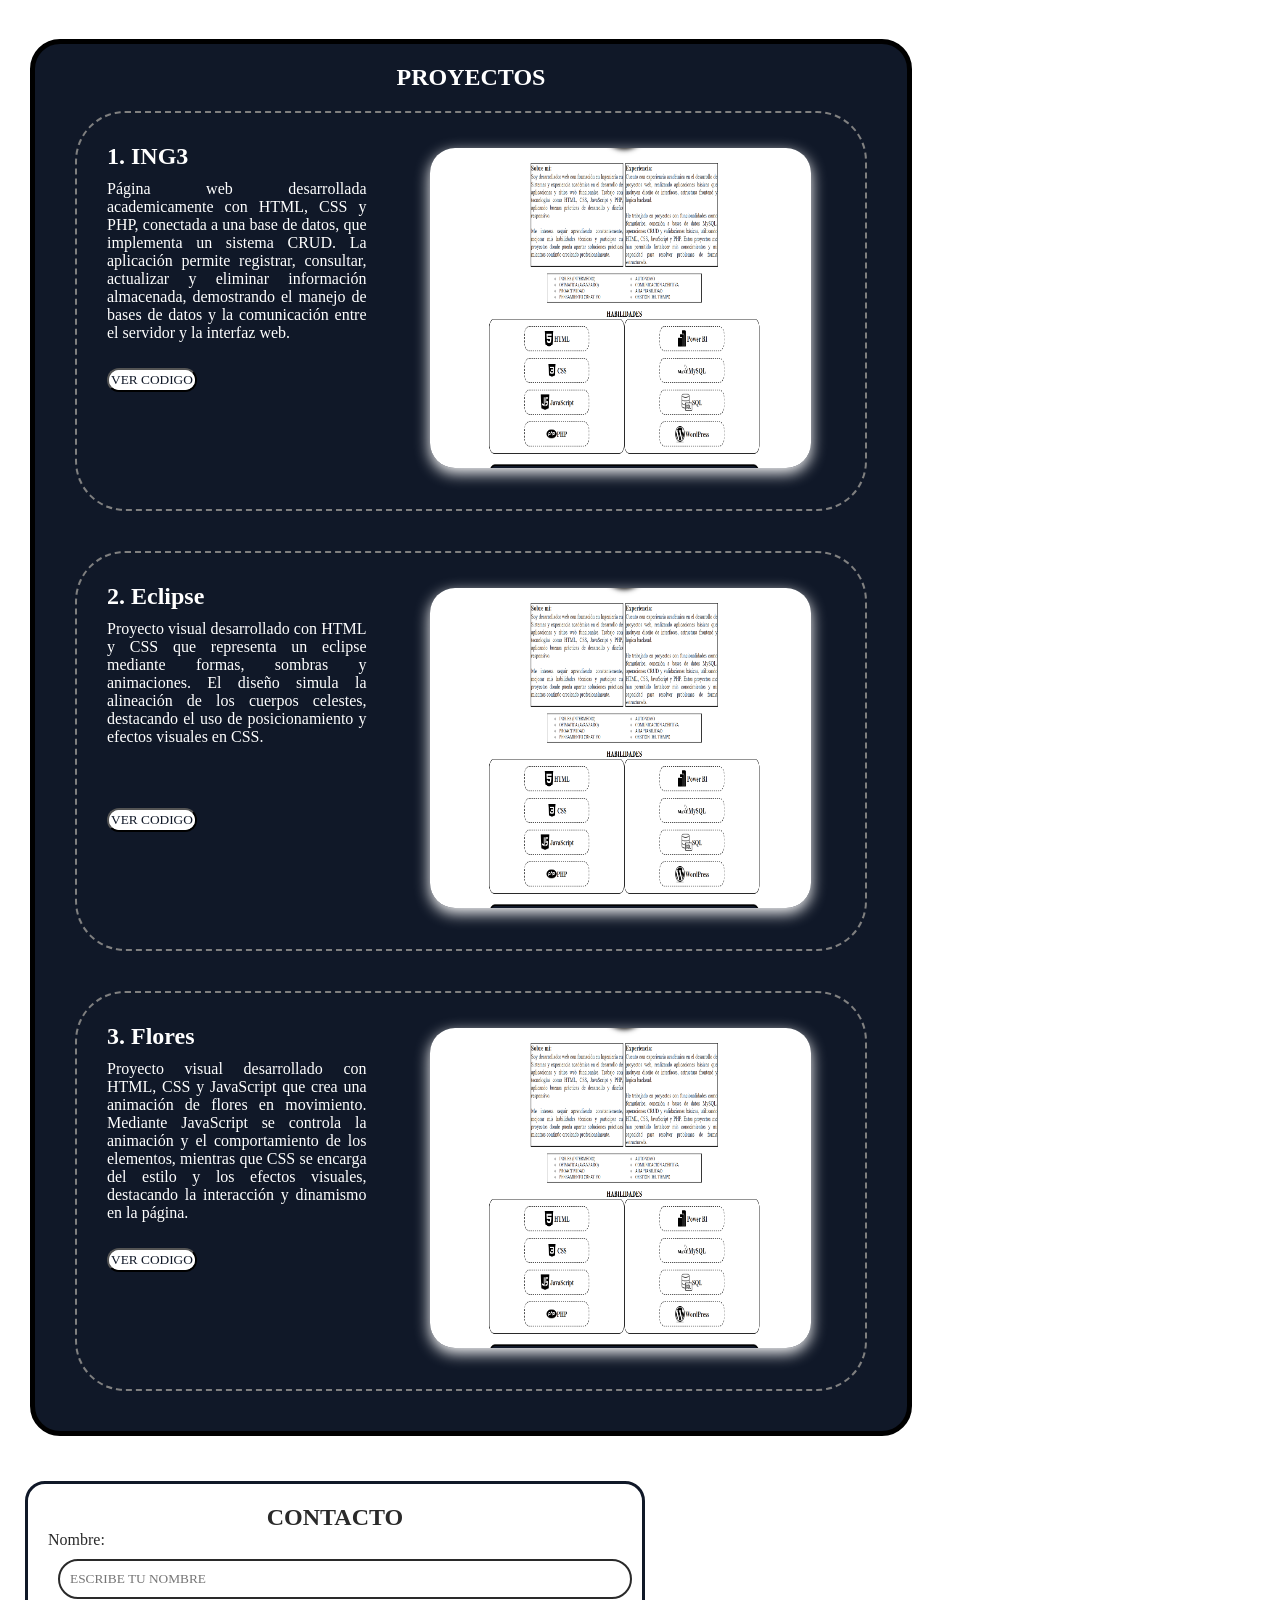
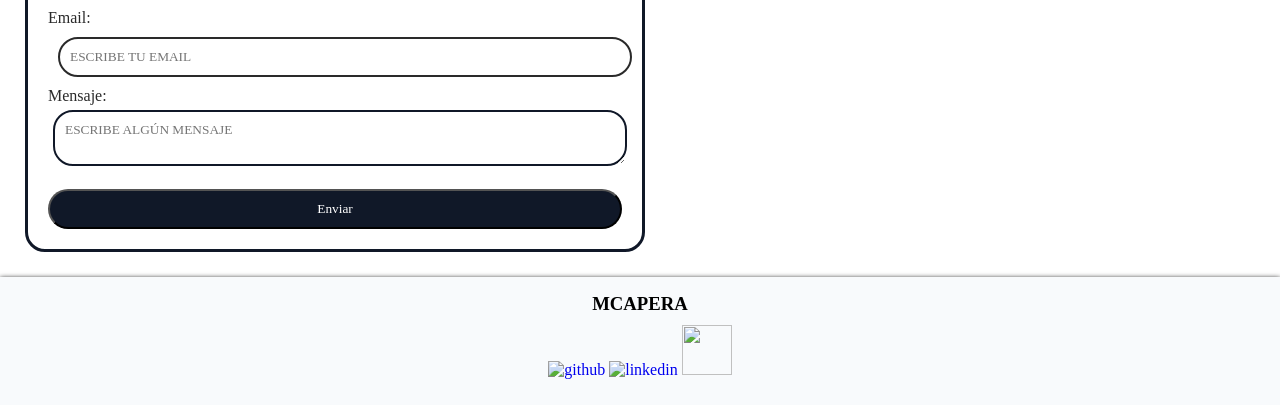
==== commit e90da201: "modified:   .vscode/settings.json 	new file:   img/image.png 	modified:   index.html 	modified:   ma" ====
--- a/index.html
+++ b/index.html
@@ -18,9 +18,9 @@
             </label>
             <nav class="navbar">
                 <ul>
-                    <li><a href="#section1">SOBRE MI</a></li>
-                    <li><a href="#section2">HABILIDADES</a></li>
-                    <li><a href="#section3">PROYECTOS</a></li>
+                    <li><a href="#section1" class="texto">SOBRE MI</a></li>
+                    <li><a href="#section2" class="texto">HABILIDADES</a></li>
+                    <li><a href="#section3" class="texto">PROYECTOS</a></li>
                 </ul>
             </nav> 
         </div>
@@ -32,159 +32,144 @@
 <body>
     <section id="section1">
         <div class="cuerpo">
-            <h1>¡Hola!, Soy Marlon Capera</h1>
-            <img src="img/person.webp" class="imk">
-        </div>
-        <div class="mybio">
-            <div id="info">
-                <div class="for-me">
-                    <h3>Sobre mi:</h3>
-                    <p>Soy desarrollador web junior con formación en Ingeniería en Sistemas y experiencia académica en el desarrollo de aplicaciones y sitios web funcionales. Trabajo con tecnologías como HTML, CSS, JavaScript y PHP, aplicando buenas prácticas de desarrollo y diseño responsivo.</p>
-                </br>
-                    <p>Me interesa seguir aprendiendo constantemente, mejorar mis habilidades técnicas y participar en proyectos donde pueda aportar soluciones prácticas mientras continúo creciendo profesionalmente.</p>
-                </div>
-                <div class="for-me">
-                    <h3>Experiencia:</h3>
-                    <p>Cuento con experiencia académica en el desarrollo de proyectos web, realizando aplicaciones básicas que incluyen diseño de interfaces, estructura frontend y lógica backend.</p>
-                </br>
-                    <p>He trabajado en proyectos con funcionalidades como formularios, conexión a bases de datos MySQL, operaciones CRUD y validaciones básicas, utilizando HTML, CSS, JavaScript y PHP. Estos proyectos me han permitido fortalecer mis conocimientos y mi capacidad para resolver problemas de forma estructurada.</p>
-                </div>
-            </div>
-            <div class="person">
-                <div id="rasgos">
-                    <div id="block">
-                        <ul>
-                            <li>INGLES (INTERMEDIO)</li>
-                            <li>OFIMATICA (AVANZADO)</li>
-                            <li>PROACTIVIDAD</li>
-                            <li>PENSAMIENTO CREATIVO</li>
-                        </ul>
-                    </div>
-                    <div id="block">    
-                        <ul>
-                            <li>AUTONOMO</li>
-                            <li>COMUNICACIÓN ACERTIVA</li>
-                            <li>ADAPTABILIDAD</li>
-                            <li>GESTION DEL TIEMPO</li>
-                        </ul>
-                    </div>
-                </div>
-            </div>
-        </div>
-    </section>
-    <!-- <img src="img/iniBody.jpg" height="250" width="350"> -->
+            <div>
+                <h1>¡Hola!, Soy Marlon Capera</h1>
+            </br>
+                <img src="img/person.webp" class="imk">
+            </div>
+            <div class="mybio">
+                <div id="info">
+                    <div class="for-me">
+                        <h3>Sobre mi:</h3>
+                        <p>Soy desarrollador web con formación en Ingeniería en Sistemas y experiencia académica en el desarrollo de aplicaciones y sitios web funcionales. Trabajo con tecnologías como HTML, CSS, JavaScript y PHP, aplicando buenas prácticas de desarrollo y diseño responsivo.</p>
+                    </br>
+                        <p>Me interesa seguir aprendiendo constantemente, mejorar mis habilidades técnicas y participar en proyectos donde pueda aportar soluciones prácticas mientras continúo creciendo profesionalmente.</p>
+                    </div>
+                    <div class="for-me">
+                        <h3>Experiencia:</h3>
+                        <p>Cuento con experiencia académica en el desarrollo de proyectos web, realizando aplicaciones básicas que incluyen diseño de interfaces, estructura frontend y lógica backend.</p>
+                    </br>
+                        <p>He trabajado en proyectos con funcionalidades como formularios, conexión a bases de datos MySQL, operaciones CRUD y validaciones básicas, utilizando HTML, CSS, JavaScript y PHP. Estos proyectos me han permitido fortalecer mis conocimientos y mi capacidad para resolver problemas de forma estructurada.</p>
+                    </div>
+                </div>
+                <div class="person">
+                    <div id="rasgos">
+                        <div id="block">
+                            <ul>
+                                <li>INGLES (INTERMEDIO)</li>
+                                <li>OFIMATICA (AVANZADO)</li>
+                                <li>PROACTIVIDAD</li>
+                                <li>PENSAMIENTO CREATIVO</li>
+                            </ul>
+                        </div>
+                        <div id="block">    
+                            <ul>
+                                <li>AUTONOMO</li>
+                                <li>COMUNICACIÓN ACERTIVA</li>
+                                <li>ADAPTABILIDAD</li>
+                                <li>GESTION DEL TIEMPO</li>
+                            </ul>
+                        </div>
+                    </div>
+                </div>
+            </div>
+        </div>
+    </section>
     <section id="section2">    
         <div class="cuerpo">
-            <h2>HABILIDADES</h2>
-            <div class="habilidades">
-                <div class="caja">
-                    <div class="cajita">
-                            <img width="50" height="50" src="https://img.icons8.com/ios-filled/50/html-5--v1.png" alt="html-5--v1"/>
-                        <h2>HTML</h2>
-                    </div>
-                    <div class="cajita">
-                        <img width="50" height="50" src="https://img.icons8.com/ios-filled/50/css3.png" alt="css3"/>
-                        <h2>CSS</h2>
-                    </div>
-                    <div class="cajita">
-                        <img width="50" height="50" src="https://img.icons8.com/ios-filled/50/javascript-logo.png" alt="javascript-logo"/>
-                        <h2>JavaScript</h2>
-                    </div>
-                    <div class="cajita">
-                        <img width="50" height="50" src="https://img.icons8.com/ios-filled/50/php-logo.png" alt="php-logo"/>
-                        <h2>PHP</h2>
-                    </div>
-                </div>
-                <div class="caja"> 
-                    <div class="cajita">
-                        <img width="50" height="50" src="https://img.icons8.com/ios-filled/50/power-bi-2021.png" alt="power-bi-2021"/>
-                        <h2>Power BI</h2>
-                    </div>
-                    <div class="cajita">
-                        <img width="50" height="50" src="https://img.icons8.com/ios/50/mysql-logo.png" alt="mysql-logo"/>
-                        <h2>MySQL</h2>
-                    </div>
-                    <div class="cajita">
-                        <img width="50" height="50" src="https://img.icons8.com/external-outline-juicy-fish/60/external-sql-coding-and-development-outline-outline-juicy-fish.png" alt="external-sql-coding-and-development-outline-outline-juicy-fish"/>
-                        <h2>SQL</h2>
-                    </div>
-                    <div class="cajita">
-                        <img width="50" height="50" src="https://img.icons8.com/ink/48/wordpress.png" alt="wordpress"/>
-                        <h2>WordPress</h2>
-                    </div>
-                </div>  
-            </div> 
-        </div>
-    </section>
-    <!--<div class="cont">
-        <h2>¿Qué somos?</h2>
-        <img src="img/somos.jpg" height="" width="">
-        <p>somos una empresa de juegos en contabilidad</p>
-    </div> -->
+            <div class="cuerpoH">
+                <h2>HABILIDADES</h2>
+                <div class="habilidades">
+                    <div class="caja">
+                        <div class="cajita">
+                                <img width="50" height="50" src="https://img.icons8.com/ios-filled/50/html-5--v1.png" alt="html-5--v1"/>
+                            <h2>HTML</h2>
+                        </div>
+                        <div class="cajita">
+                            <img width="50" height="50" src="https://img.icons8.com/ios-filled/50/css3.png" alt="css3"/>
+                            <h2>CSS</h2>
+                        </div>
+                        <div class="cajita">
+                            <img width="50" height="50" src="https://img.icons8.com/ios-filled/50/javascript-logo.png" alt="javascript-logo"/>
+                            <h2>JavaScript</h2>
+                        </div>
+                        <div class="cajita">
+                            <img width="50" height="50" src="https://img.icons8.com/ios-filled/50/php-logo.png" alt="php-logo"/>
+                            <h2>PHP</h2>
+                        </div>
+                    </div>
+                    <div class="caja"> 
+                        <div class="cajita">
+                            <img width="50" height="50" src="https://img.icons8.com/ios-filled/50/power-bi-2021.png" alt="power-bi-2021"/>
+                            <h2>Power BI</h2>
+                        </div>
+                        <div class="cajita">
+                            <img width="50" height="50" src="https://img.icons8.com/ios/50/mysql-logo.png" alt="mysql-logo"/>
+                            <h2>MySQL</h2>
+                        </div>
+                        <div class="cajita">
+                            <img width="50" height="50" src="https://img.icons8.com/external-outline-juicy-fish/60/external-sql-coding-and-development-outline-outline-juicy-fish.png" alt="external-sql-coding-and-development-outline-outline-juicy-fish"/>
+                            <h2>SQL</h2>
+                        </div>
+                        <div class="cajita">
+                            <img width="50" height="50" src="https://img.icons8.com/ink/48/wordpress.png" alt="wordpress"/>
+                            <h2>WordPress</h2>
+                        </div>
+                    </div>  
+                </div> 
+            </div>
+        </div>
+    </section>
     <section id="section3">    
-        <div class="cuerpo">
-            <h2>PROYECTOS</h2>
-            <div class="proyectos">
-                <div id="descrip">
-                    <div id="proyec">
-                        <div>
-                            <h3>ING3</h3>
-                        </div>
-                        <div>
-                            <img src="" alt="">
-                        </div>
-                        <div>
-                            <p>Proyecto realizado como proyecto de clase con HTML, CSS , PHP y muy poco JavaScript.</p>
-                        </div>
-                        <div>
-                            <button>DESCARGAR</button>
-                            <button><li><a href="#">ABRIR</a></li></button>
-                        </div>
-                    </div>
-                    <div id="proyec">
-                        <div>
-                            <h3>ECLIPSE</h3>
-                        </div>
-                        <div>
-                            <img src="" alt="">
-                        </div>
-                        <div>
-                            <p>Proyecto realizado como proyecto de clase con HTML, CSS , PHP y muy poco JavaScript.</p>
-                        </div>
-                        <div>
-                            <button>DESCARGAR</button>
-                            <button><li><a href="#">ABRIR</a></li></button>
-                        </div>
-                    </div>
-                  <div id="proyec">
-                        <div>
-                            <h3>PAGINA</h3>
-                        </div>
-                        <div>
-                            <div>
-                                <img src="" alt="">
-                            </div>
-                            <p>Proyecto realizado como proyecto de clase con HTML, CSS , PHP y muy poco JavaScript.</p>
-                        </div>
-                        <div>
-                            <button>DESCARGAR</button>
-                            <button><li><a href="#">ABRIR</a></li></button>
-                        </div>
-                    </div>
-                    <div id="proyec">
-                        <div>
-                            <h3>FLORES</h3>
-                        </div>
-                        <div>
-                            <img src="" alt="">
-                        </div>
-                        <div>
-                            <p>Proyecto realizado como proyecto de clase con HTML, CSS , PHP y muy poco JavaScript.</p>
-                        </div>
-                        <div>
-                            <button>DESCARGAR</button>
-                            <button><li><a href="#">ABRIR</a></li></button>
-                        </div>
+        <div class="cuerpoP">
+            <div id="descrip">
+                <h2>PROYECTOS</h2>
+                <div id="proyec">
+                    <div class="Cproyec">
+                        <div class="descT">
+                            <h1>1. ING3</h1>
+                        </div>
+                        <div class="descP">
+                            <p>Página web desarrollada academicamente con HTML, CSS y PHP, conectada a una base de datos, que implementa un sistema CRUD. La aplicación permite registrar, consultar, actualizar y eliminar información almacenada, demostrando el manejo de bases de datos y la comunicación entre el servidor y la interfaz web.</p>
+                        </div>
+                        <div class="descB">
+                            <button><li><a href="#">VER CODIGO</a></li></button>
+                        </div>
+                    </div>
+                    <div class="Fproy">
+                        <img src="img/image.png" width="300px" class="Foproy">
+                    </div>
+                </div>
+                <div id="proyec">
+                    <div class="Cproyec">
+                        <div class="descT">
+                            <h1>2. Eclipse</h1>
+                        </div>
+                        <div class="descP">
+                            <p>Proyecto visual desarrollado con HTML y CSS que representa un eclipse mediante formas, sombras y animaciones. El diseño simula la alineación de los cuerpos celestes, destacando el uso de posicionamiento y efectos visuales en CSS.</p>
+                        </div>
+                        <div class="descB">
+                            <button><li><a href="#">VER CODIGO</a></li></button>
+                        </div>
+                    </div>
+                    <div class="Fproy">
+                        <img src="img/image.png" width="300px" class="Foproy">
+                    </div>
+                </div>
+                <div id="proyec">
+                    <div class="Cproyec">
+                        <div class="descT">
+                            <h1>3. Flores</h1>
+                        </div>
+                        <div class="descP">
+                            <p>Proyecto visual desarrollado con HTML, CSS y JavaScript que crea una animación de flores en movimiento. Mediante JavaScript se controla la animación y el comportamiento de los elementos, mientras que CSS se encarga del estilo y los efectos visuales, destacando la interacción y dinamismo en la página.</p>
+                        </div>
+                        <div class="descB">
+                            <button><li><a href="#">VER CODIGO</a></li></button>
+                        </div>
+                    </div>
+                    <div class="Fproy">
+                        <img src="img/image.png" width="300px" class="Foproy">
                     </div>
                 </div>
             </div>
@@ -192,23 +177,24 @@
     </section>
     <section>
         <div class="formu">
-        <h2>CONTACTO</h2>
-        <div class="contact">
+            <div class="contact">
+                <h2>CONTACTO</h2>
                 <div class="formulario">
-                    <form action="">
+                    <form id="contactForm">
                         <label for="nombre">Nombre:</label>
-                        <input type="text" placeholder="ESCRIBE TU NOMBRE" id="nombre" name="nombre">
+                        <input type="text" placeholder="ESCRIBE TU NOMBRE" id="nombre" name="nombre" required>
                         <label for="email">Email:</label>
-                        <input type="email" placeholder="ESCRIBE TU EMAIL" id="email" name="email">
+                        <input type="email" placeholder="ESCRIBE TU EMAIL" id="email" name="email" required>
                         <label for="mensaje">Mensaje:</label>
-                        <textarea id="mensaje" placeholder="ESCRIBE ALGÚN MENSAJE" name="mensaje"></textarea>
+                        <textarea id="mensaje" placeholder="ESCRIBE ALGÚN MENSAJE" name="mensaje" ></textarea>
                     </br>
-                        <button type="submit" class="btn">Enviar</button>
+                        <button type="submit" class="botn">Enviar</button>
                     </form>
                 </div>    
             </div>
         </div>
     </section>
+    <script src="https://cdn.jsdelivr.net/npm/emailjs-com@3/dist/email.min.js"></script>
     <script src="main.js"></script>
 </body>
 
--- a/style.css
+++ b/style.css
@@ -20,18 +20,24 @@
     margin: 0 auto;
     max-width: 1100px;
 }
+.texto{
+    background: #101828;
+    padding: 10px;
+    color: #fff;
+    text-align: center;
+    border-radius: 10px;
+}
 .back{
     padding: 40px 0;
     background-color: #F8FAFC;
     text-align: center;
     color: #000;
-    border-bottom: ;
     box-shadow: #000 0px 1px 5px;
 }
 .menu{
     position: absolute;
     padding: 10px;
-    top: 0;
+    top: 5px;
     left: 0;
     right: 0;
     display: flex;
@@ -51,8 +57,8 @@
 }
 .menu .navbar ul li a{
     font-size: 18px;
-    padding: 20px;
-    color: #000;
+    padding: 10px;
+    color: #fff;
     display: block;
 }
 .menu .navbar ul li a:hover{
@@ -102,19 +108,24 @@
     justify-items: center;
     height: auto;
     text-align: center;
+    padding: 1px;
 }
 
 /*PRIMERA PARTE*/
 
 .mybio{
     display: grid;
-    border: 0px solid #2A2A2A;
+    border: 5px solid #2A2A2A;
     text-align: center;
     font-family: Arial;
     margin: 5px;
     padding: 5px;
-    justify-items: center;
-    color: #2A2A2A;
+    width: 70%;
+    justify-items: center;
+    color: #2A2A2A;
+    border-radius: 25px;
+    border: #000 2px solid;
+    border-style: dashed;
 }
 .mybio h1{
     font-size: 30px;
@@ -123,8 +134,8 @@
     text-shadow: #000 0px 0.5px 3px;
 }
 .person{
-    border: 2px solid #2A2A2A;
-    width: 40%;
+    border: 0px solid #2A2A2A;
+    width: 60%;
 }
 #rasgos{
     text-align: left;
@@ -151,35 +162,57 @@
 #info{
     margin: 5px;
     padding: 10px;
-    width: 50%;
-    display: flex;
+    width: auto;
+    display: flex;
+    justify-content: center;
+    border-radius: 25px;
 }
 .for-me{
     font-size: 20px;
     color: #2A2A2A;
     text-align: justify;
     margin: 5px;
+    padding: 15px;
     border: #000 2px solid;
+    width: 50%;
+    border-radius: 25px;
+    border-style: dashed;
+}
+.for-me h3{
+    margin: 5px;
 }
 
 /*FINALIZA SEGUNDA PARTE Y EMPIEZA TERCERA*/
 
+.cuerpoH{
+    display: block;
+    margin: 10px;
+    justify-items: center;
+    height: auto;
+    width: 70%;
+    text-align: center;
+    padding: 10px;
+    border: 2px solid #2A2A2A;
+    border-style: dashed;
+    border-radius: 25px;
+}
 .habilidades{
     display: flex;
     text-align: center;
-    margin: 5px;
-    border: 3px solid #2A2A2A;
+    border: 0px solid #2A2A2A;
     color: #2A2A2A;
     justify-content: center;
-    width: 80%;
+    width: 90%;
+    margin: 10px;
 }
 .caja{
     display: inline-block;
-    margin: 10px;
-    border: 2px solid #2A2A2A;
-    padding: 10px;
-    color: #2A2A2A;
-    width: 50%;
+    border: 2px solid #2A2A2A;
+    padding: 10px;
+    color: #2A2A2A;
+    border-radius: 25px;
+    width: 50%;
+    margin: 10px;
 }
 .cajita{
     display: inline-flex;
@@ -198,13 +231,7 @@
 #op{
     width: 50%;
 }
-.proyectos{
-    display: flex;
-    text-align: center;
-    margin: 5px;
-    border: 3px solid #2A2A2A;
-    color: #2A2A2A;
-}
+
 input{
     width: 100%;
     margin: 5px 0px 15px 0px;
@@ -232,21 +259,92 @@
     margin: 20px;
     padding: 10px;
 }
+.cuerpoP{
+    display: block;
+    margin: 10px;
+    justify-items: center;
+    height: auto;
+    text-align: center;
+}
 #descrip{
     text-align: center;
     border: 5px solid #000;
-    width: 100%;
+    background: #101828;
+    width: 70%;
     margin: 20px;
     padding: 10px;
-    display: flex;
+    display: grid;
+    color: #fff;
+    border-radius: 30px;
+    padding: 20px;
 }
 #proyec{
-    text-align: center;
-    border: 5px solid #000;
-    width: 100%;
+    text-align: left;
+    border: 2px solid gray;
+    width: auto;
     margin: 20px;
     padding: 10px;
-    display: block;
+    display: flex;
+    height: 400px;
+    border-radius: 50px;
+    border-style: dashed;
+}
+.descT{
+    margin: 10px;
+    height: auto;
+    border: #000 0px solid;
+    text-align: justify;
+    color: #fff;
+}
+.descP{
+    margin: 10px;
+    height: 50%;
+    border: #000 0px solid;
+    text-align: justify;
+    color: #fff;
+}
+.descB{
+    margin: 10px;
+    height: 30%;
+    border: #000 0px solid;
+    text-align: justify;
+}
+.descB button{
+    border-radius: 25px;
+}
+.descB button a{
+    text-align: center;
+    border-radius: 25px;
+    display: flex;
+    padding: 2px;
+    background: #fff;
+    color: #101828;
+}
+.descB button a:hover{
+    background: #45556C;
+    color: #fff;
+}
+.Fproy{
+    margin: 10px;
+    width: 60%;
+    height: auto;
+    border: #000 0px solid;
+    text-align: center;
+}
+.Foproy{
+    border-radius: 25px;
+    margin: 15px;
+    height: 90%;
+    width: 85%;
+    box-shadow: #fff 0px 5px 15px;
+}
+.Cproyec{
+    display: inline-block;
+    border: 0px solid #2A2A2A;
+    padding: 10px;
+    color: #2A2A2A;
+    border-radius: 25px;
+    width: 40%;
 }
 @media( max-width:991px){
     .welcome{
@@ -281,15 +379,15 @@
 
 .formu{
     margin: 10px;
-    border: 3px solid #2A2A2A;
-    padding: 10px;
-    color: #2A2A2A;
+    border: 0px solid #101828;
+    padding: 10px;
+    color: #101828;
     text-align: center;
     justify-items: center;
 }
 .contact{
     margin: 5px;
-    border: 3px solid #2A2A2A;
+    border: 3px solid #101828;
     padding: 20px;
     color: #2A2A2A;
     border-radius: 20px;
@@ -305,12 +403,13 @@
     padding: 10px;
     width: 100%;
     border-radius: 20px;
+    border: 2px solid #101828;
 }
 input{
     border-radius: 20px;
     margin: 10px;
 }
-.btn{
+.botn{
     border-radius: 20px;
     background-color: #101828;
     color: #fff;
@@ -318,7 +417,7 @@
     width: 100%;
     cursor: pointer;
 }
-.btn:hover{
+.botn:hover{
     background-color:#45556C;
 }
 
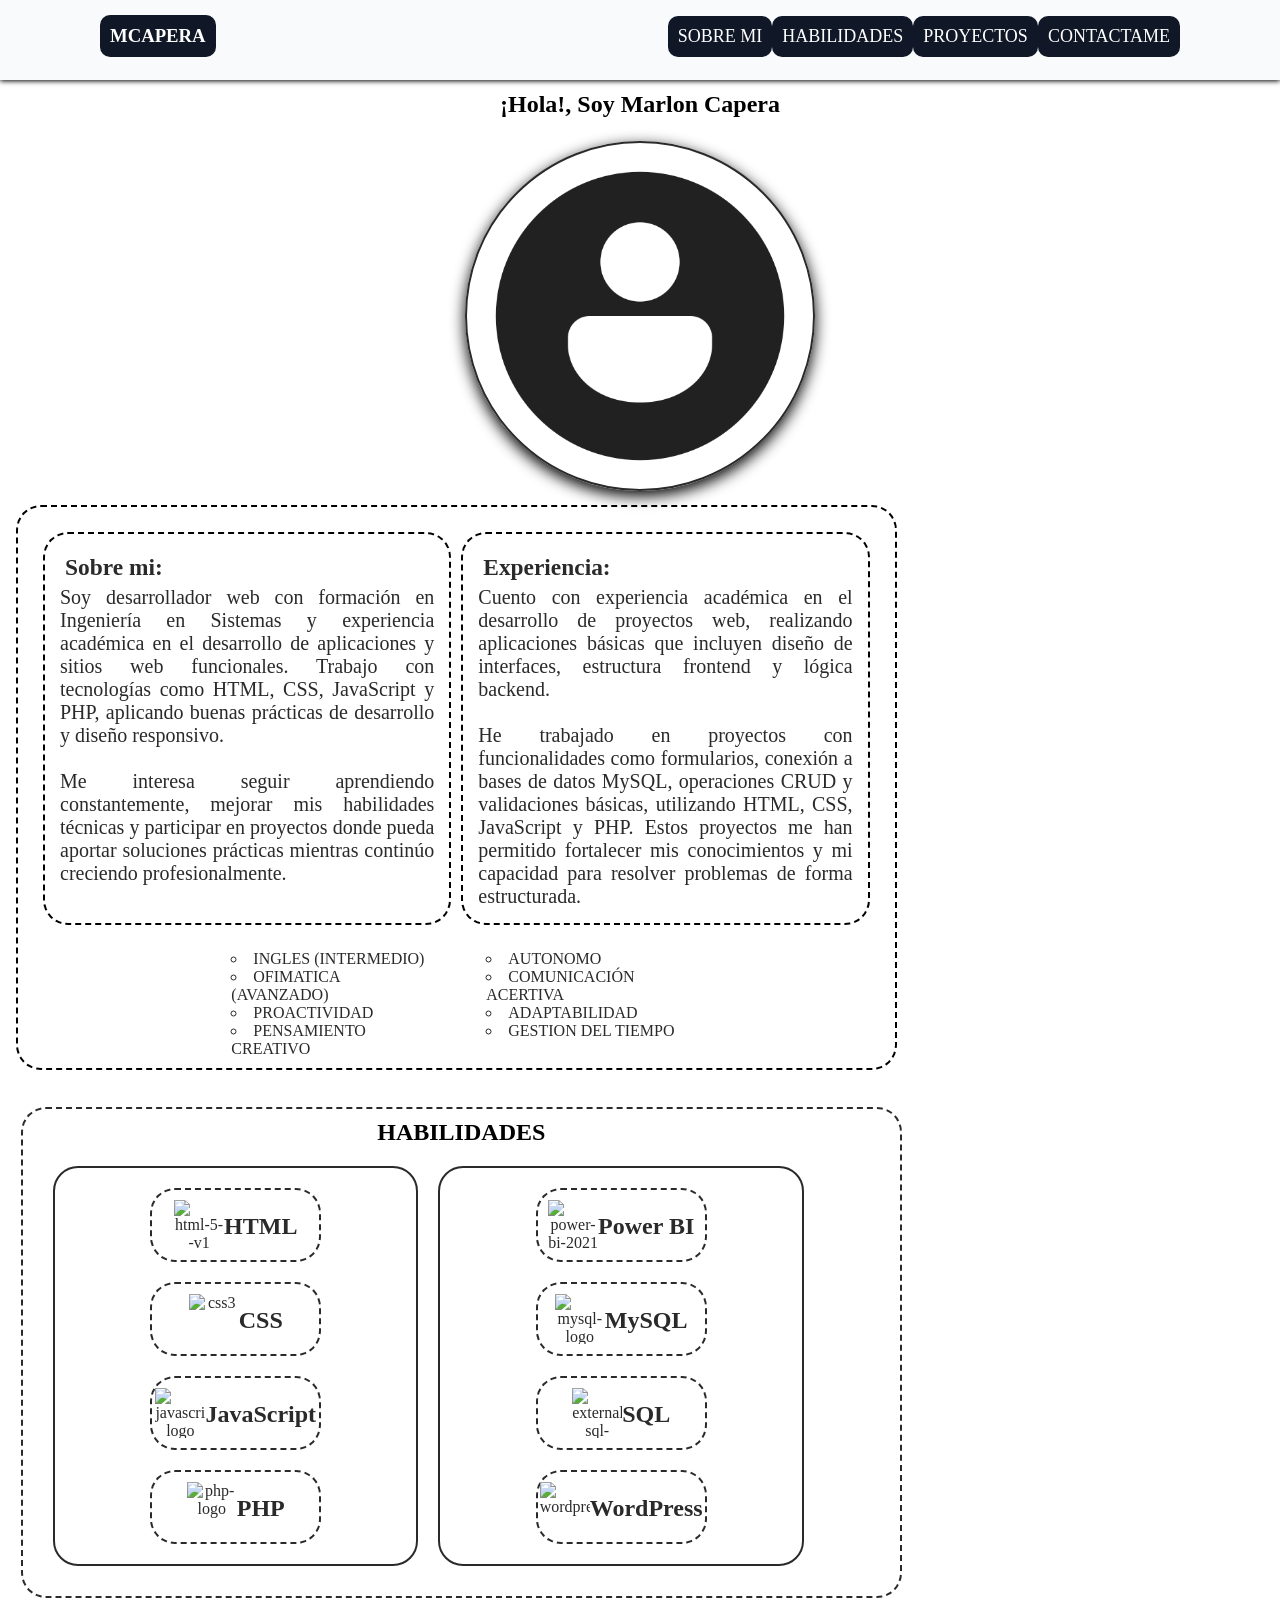
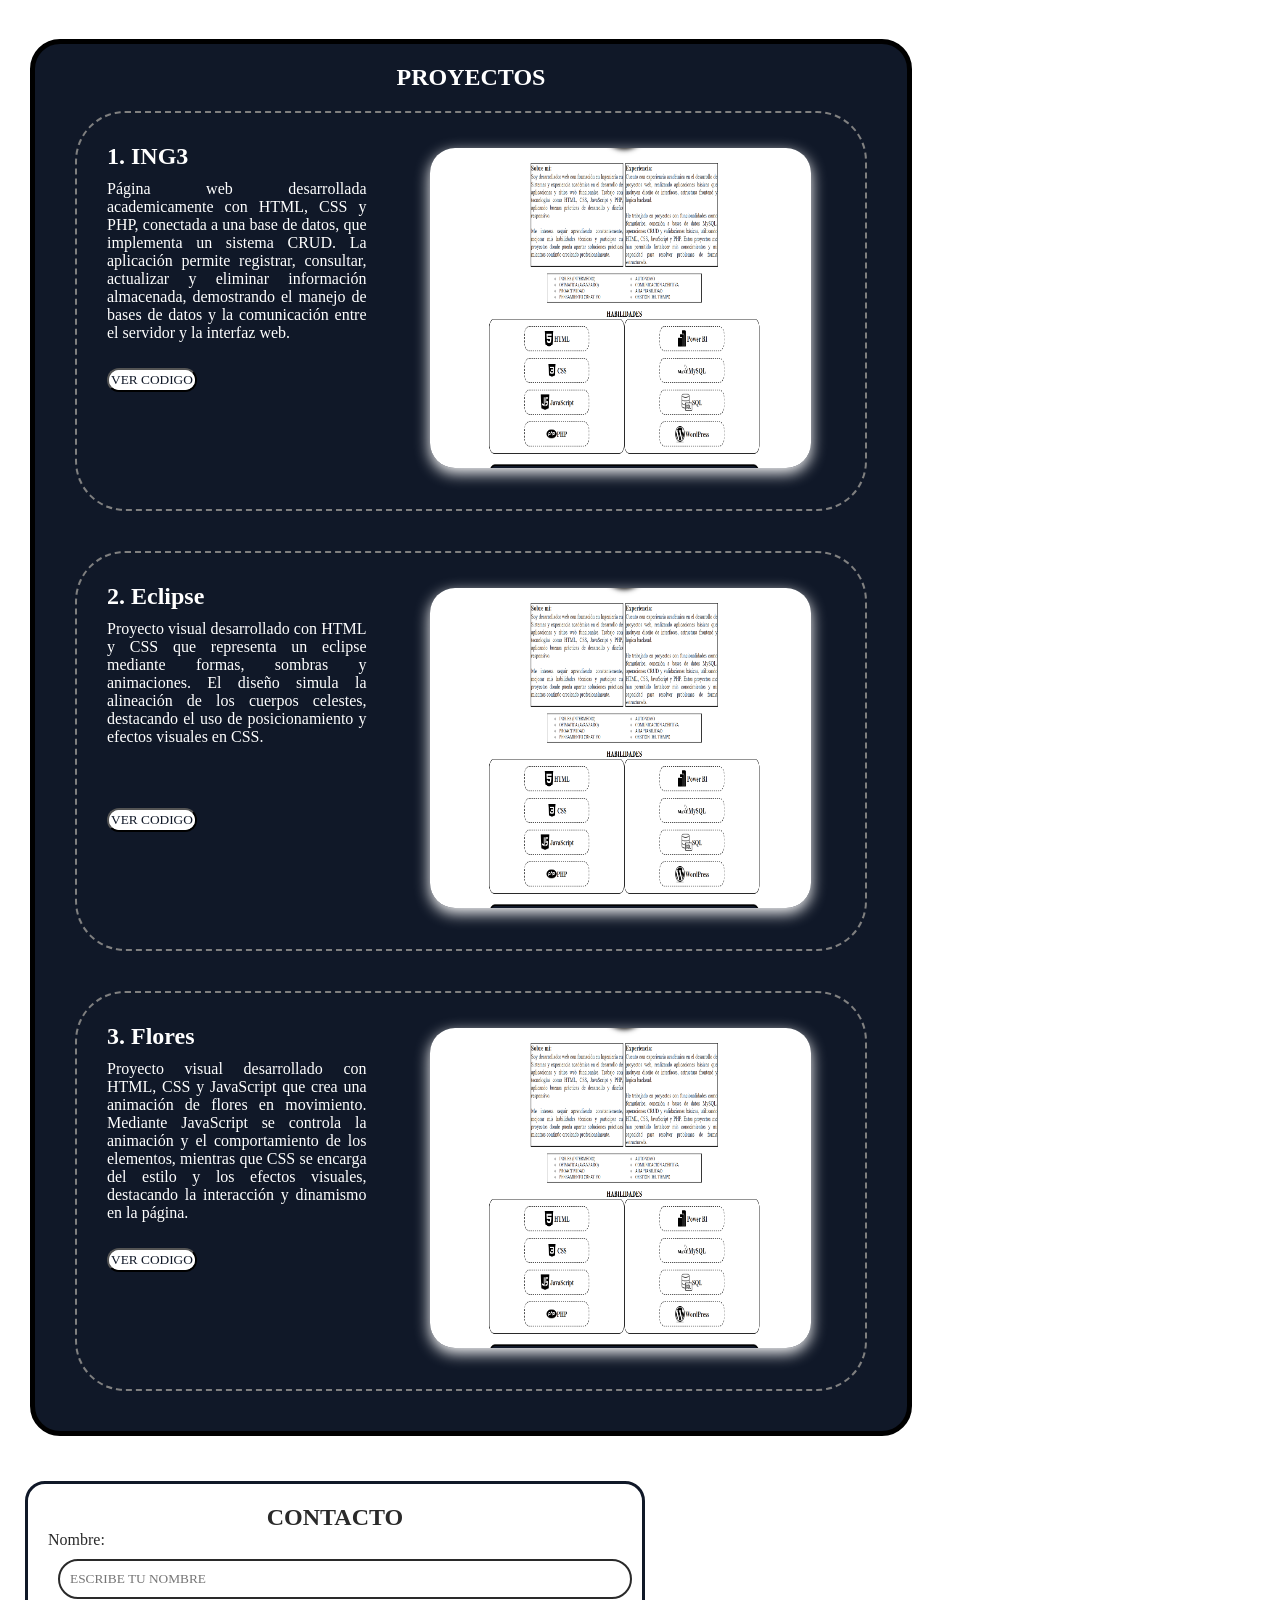
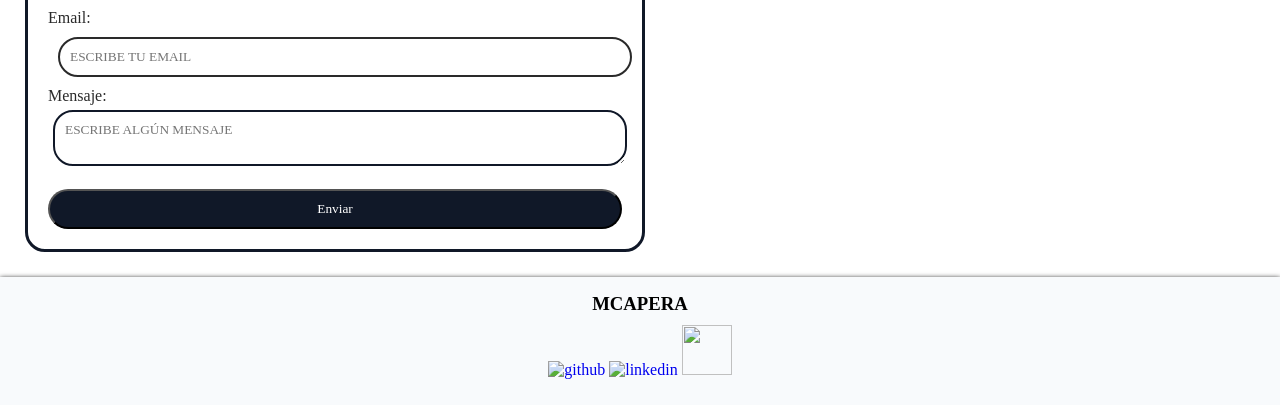
==== commit 99d86d89: "modified:   index.html" ====
--- a/index.html
+++ b/index.html
@@ -21,6 +21,7 @@
                     <li><a href="#section1" class="texto">SOBRE MI</a></li>
                     <li><a href="#section2" class="texto">HABILIDADES</a></li>
                     <li><a href="#section3" class="texto">PROYECTOS</a></li>
+                    <li><a href="#section4" class="texto">CONTACTAME</a></li>
                 </ul>
             </nav> 
         </div>
@@ -175,7 +176,7 @@
             </div>
         </div>
     </section>
-    <section>
+    <section id="section4">
         <div class="formu">
             <div class="contact">
                 <h2>CONTACTO</h2>
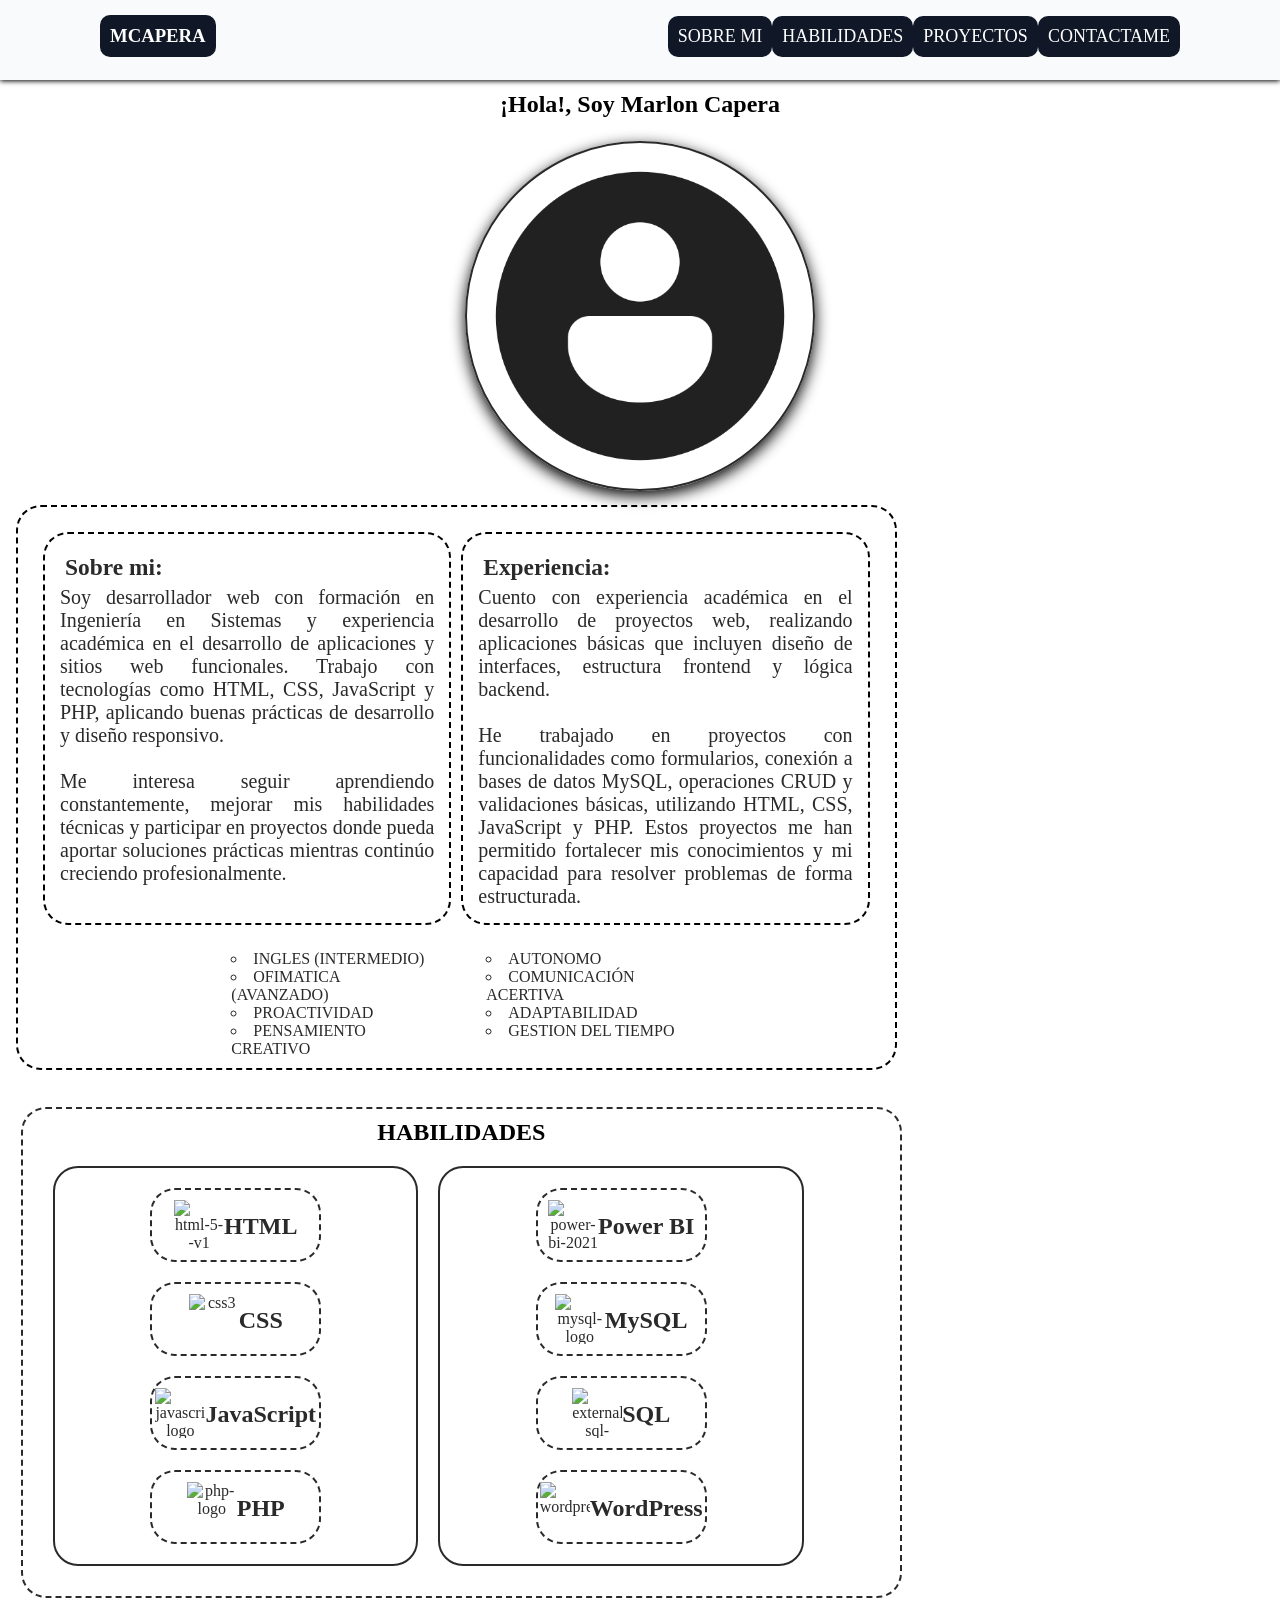
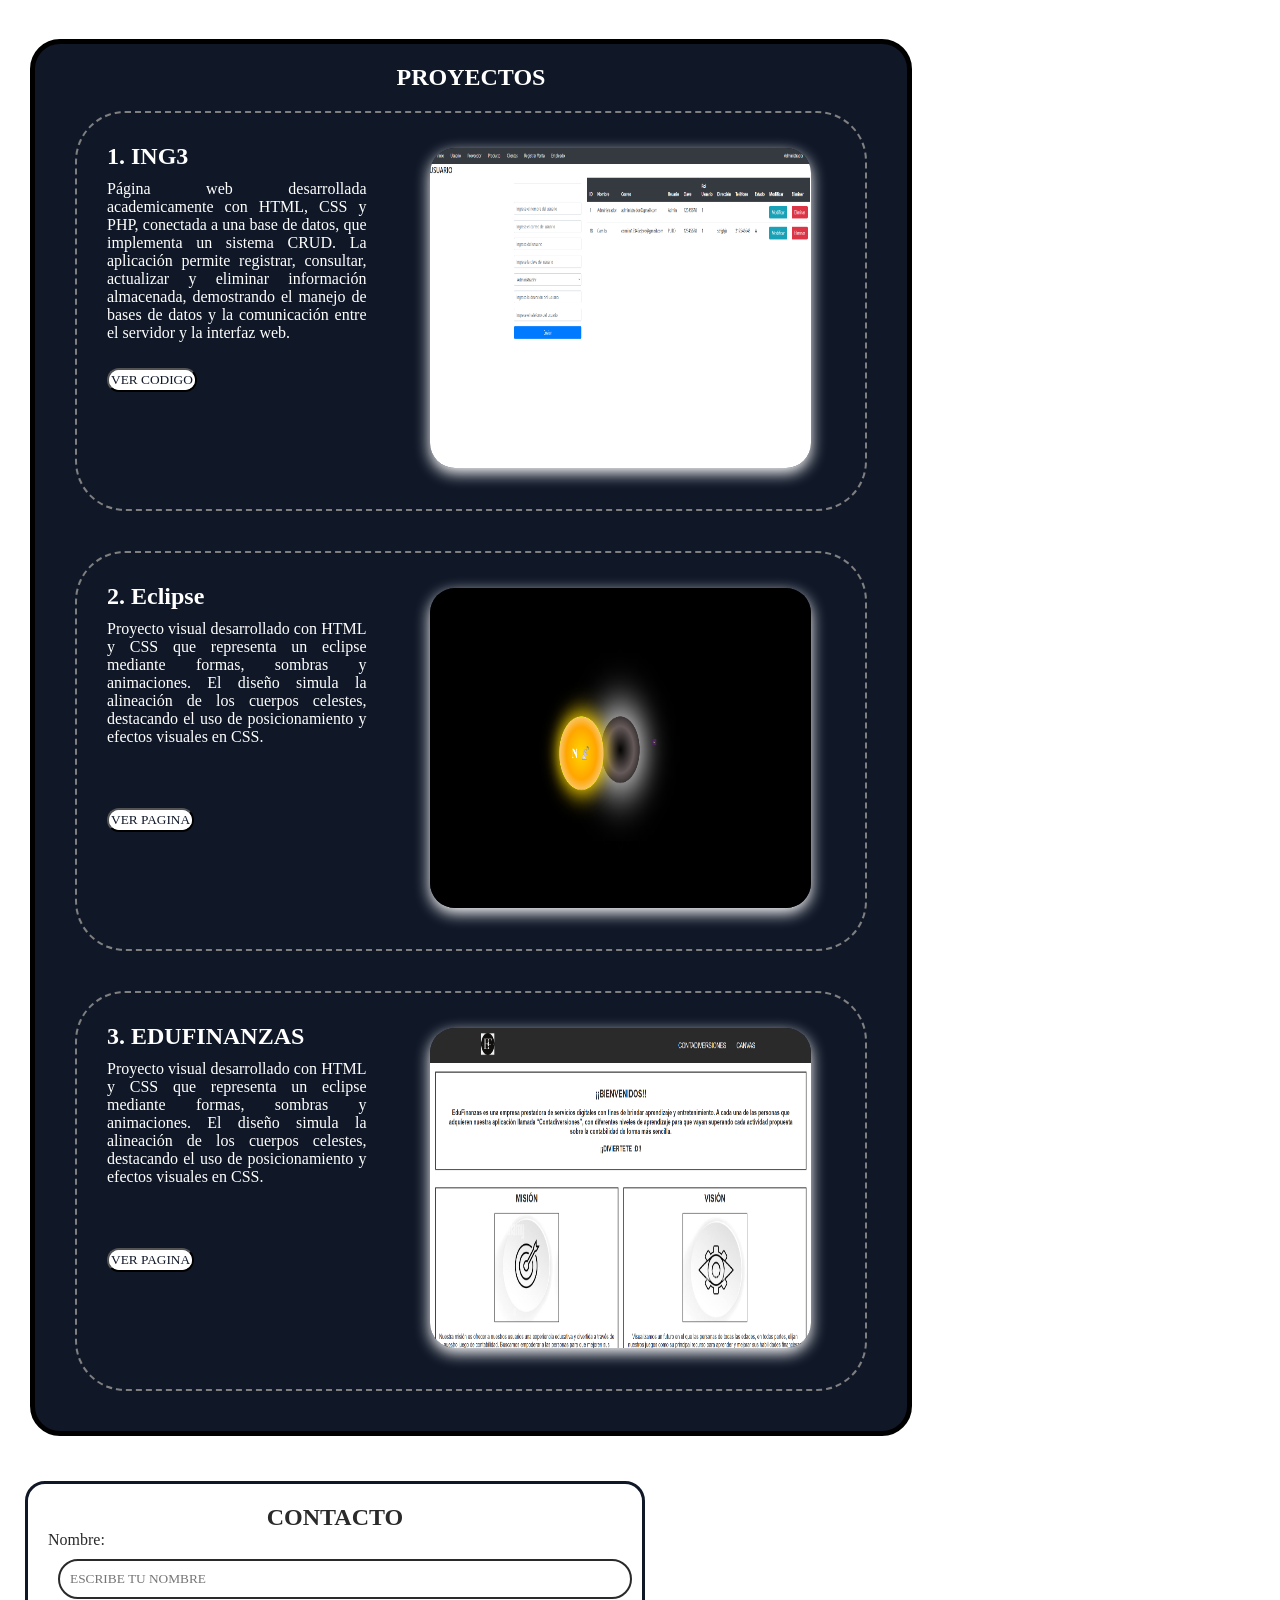
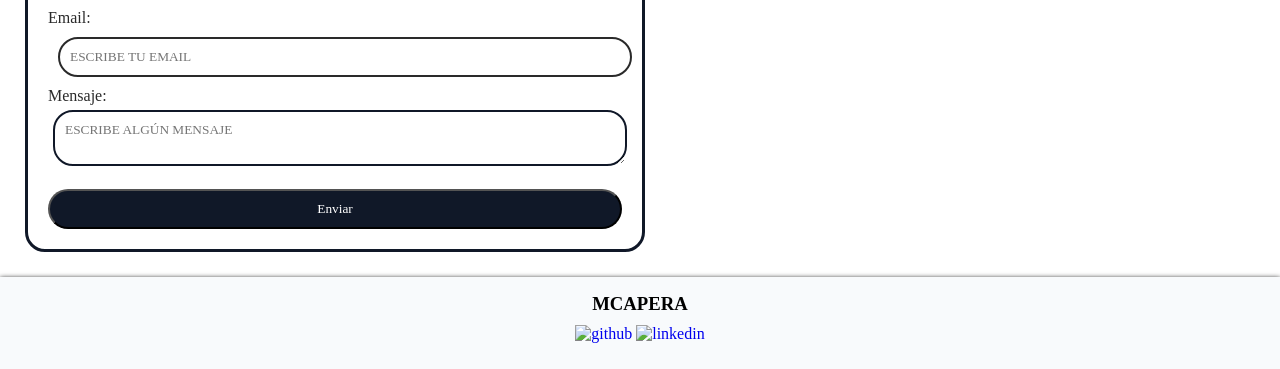
==== commit 175f4200: "new file:   img/ECL.png 	new file:   img/EDU.png 	deleted:    img/MySQL.png 	deleted:    img/PBI.png" ====
--- a/index.html
+++ b/index.html
@@ -134,11 +134,11 @@
                             <p>Página web desarrollada academicamente con HTML, CSS y PHP, conectada a una base de datos, que implementa un sistema CRUD. La aplicación permite registrar, consultar, actualizar y eliminar información almacenada, demostrando el manejo de bases de datos y la comunicación entre el servidor y la interfaz web.</p>
                         </div>
                         <div class="descB">
-                            <button><li><a href="#">VER CODIGO</a></li></button>
-                        </div>
-                    </div>
-                    <div class="Fproy">
-                        <img src="img/image.png" width="300px" class="Foproy">
+                            <button><li><a target="_blank" href="https://github.com/MCapera/mcapera.github.io/tree/main/Capera">VER CODIGO</a></li></button>
+                        </div>
+                    </div>
+                    <div class="Fproy">
+                        <img src="img/crud.png" width="300px" class="Foproy">
                     </div>
                 </div>
                 <div id="proyec">
@@ -150,29 +150,45 @@
                             <p>Proyecto visual desarrollado con HTML y CSS que representa un eclipse mediante formas, sombras y animaciones. El diseño simula la alineación de los cuerpos celestes, destacando el uso de posicionamiento y efectos visuales en CSS.</p>
                         </div>
                         <div class="descB">
-                            <button><li><a href="#">VER CODIGO</a></li></button>
-                        </div>
-                    </div>
-                    <div class="Fproy">
-                        <img src="img/image.png" width="300px" class="Foproy">
+                            <button><li><a target="_blank" href="https://ecplise.netlify.app/eclipce2">VER PAGINA</a></li></button>
+                        </div>
+                    </div>
+                    <div class="Fproy">
+                        <img src="img/ECL.png" width="300px" class="Foproy">
                     </div>
                 </div>
                 <div id="proyec">
                     <div class="Cproyec">
                         <div class="descT">
-                            <h1>3. Flores</h1>
+                            <h1>3. EDUFINANZAS</h1>
+                        </div>
+                        <div class="descP">
+                            <p>Proyecto visual desarrollado con HTML y CSS que representa un eclipse mediante formas, sombras y animaciones. El diseño simula la alineación de los cuerpos celestes, destacando el uso de posicionamiento y efectos visuales en CSS.</p>
+                        </div>
+                        <div class="descB">
+                            <button><li><a target="_blank" href="https://edufinanzassas.netlify.app">VER PAGINA</a></li></button>
+                        </div>
+                    </div>
+                    <div class="Fproy">
+                        <img src="img/EDU.png" width="300px" class="Foproy">
+                    </div>
+                </div>
+                <!--<div id="proyec">
+                    <div class="Cproyec">
+                        <div class="descT">
+                            <h1>4. Flores</h1>
                         </div>
                         <div class="descP">
                             <p>Proyecto visual desarrollado con HTML, CSS y JavaScript que crea una animación de flores en movimiento. Mediante JavaScript se controla la animación y el comportamiento de los elementos, mientras que CSS se encarga del estilo y los efectos visuales, destacando la interacción y dinamismo en la página.</p>
                         </div>
                         <div class="descB">
-                            <button><li><a href="#">VER CODIGO</a></li></button>
-                        </div>
-                    </div>
-                    <div class="Fproy">
-                        <img src="img/image.png" width="300px" class="Foproy">
-                    </div>
-                </div>
+                            <button><li><a target="_blank" href="https://github.com/MCapera/mcapera.github.io/tree/main/Flores">VER CODIGO</a></li></button>
+                        </div>
+                    </div>
+                    <div class="Fproy">
+                        <img src="img/fl.png" width="300px" class="Foproy">
+                    </div>
+                </div> -->
             </div>
         </div>
     </section>
@@ -181,13 +197,13 @@
             <div class="contact">
                 <h2>CONTACTO</h2>
                 <div class="formulario">
-                    <form id="contactForm">
+                    <form id="contactForm" name="contact_form">
                         <label for="nombre">Nombre:</label>
                         <input type="text" placeholder="ESCRIBE TU NOMBRE" id="nombre" name="nombre" required>
                         <label for="email">Email:</label>
                         <input type="email" placeholder="ESCRIBE TU EMAIL" id="email" name="email" required>
                         <label for="mensaje">Mensaje:</label>
-                        <textarea id="mensaje" placeholder="ESCRIBE ALGÚN MENSAJE" name="mensaje" ></textarea>
+                        <textarea id="mensaje" placeholder="ESCRIBE ALGÚN MENSAJE" name="mensaje"></textarea>
                     </br>
                         <button type="submit" class="botn">Enviar</button>
                     </form>
@@ -205,9 +221,8 @@
     <div>
         <h3>MCAPERA</h3>
         <div class="redes">
-            <a href="https://www.instagram.com/xproyect31/?hl=es" target="_blank"><img width="48" height="48" src="https://img.icons8.com/fluency-systems-filled/48/github.png" alt="github"/></a>
-            <a href="https://www.facebook.com/profile.php?id=61552364617087" target="_blank"><img width="50" height="50" src="https://img.icons8.com/ios-filled/50/linkedin.png" alt="linkedin"/></a>
-            <a href="https://twitter.com/xproyect31" target="_blank"><img src="img/twt.png" height="50px" width="50px"></a>
+            <a href="https://github.com/MCapera/mcapera.github.io" target="_blank"><img width="48" height="48" src="https://img.icons8.com/fluency-systems-filled/48/github.png" alt="github"/></a>
+            <a href="https://www.linkedin.com/in/marlon-capera-507155377/" target="_blank"><img width="50" height="50" src="https://img.icons8.com/ios-filled/50/linkedin.png" alt="linkedin"/></a>
         </div>
     </div>
 </footer>
--- a/style.css
+++ b/style.css
@@ -374,6 +374,21 @@
     .cont{
         width: 95%;
     }
+    .cajita{
+        display: block;
+        width: auto;
+    }
+    #proyec{
+        display: grid;
+        height: auto;
+    }
+    .Cproyec{
+        display: block;
+        width: auto;
+    }
+    .Fproy{
+        width: auto;
+    }
 }
 /*INICIO DE FORMULARIO*/
 
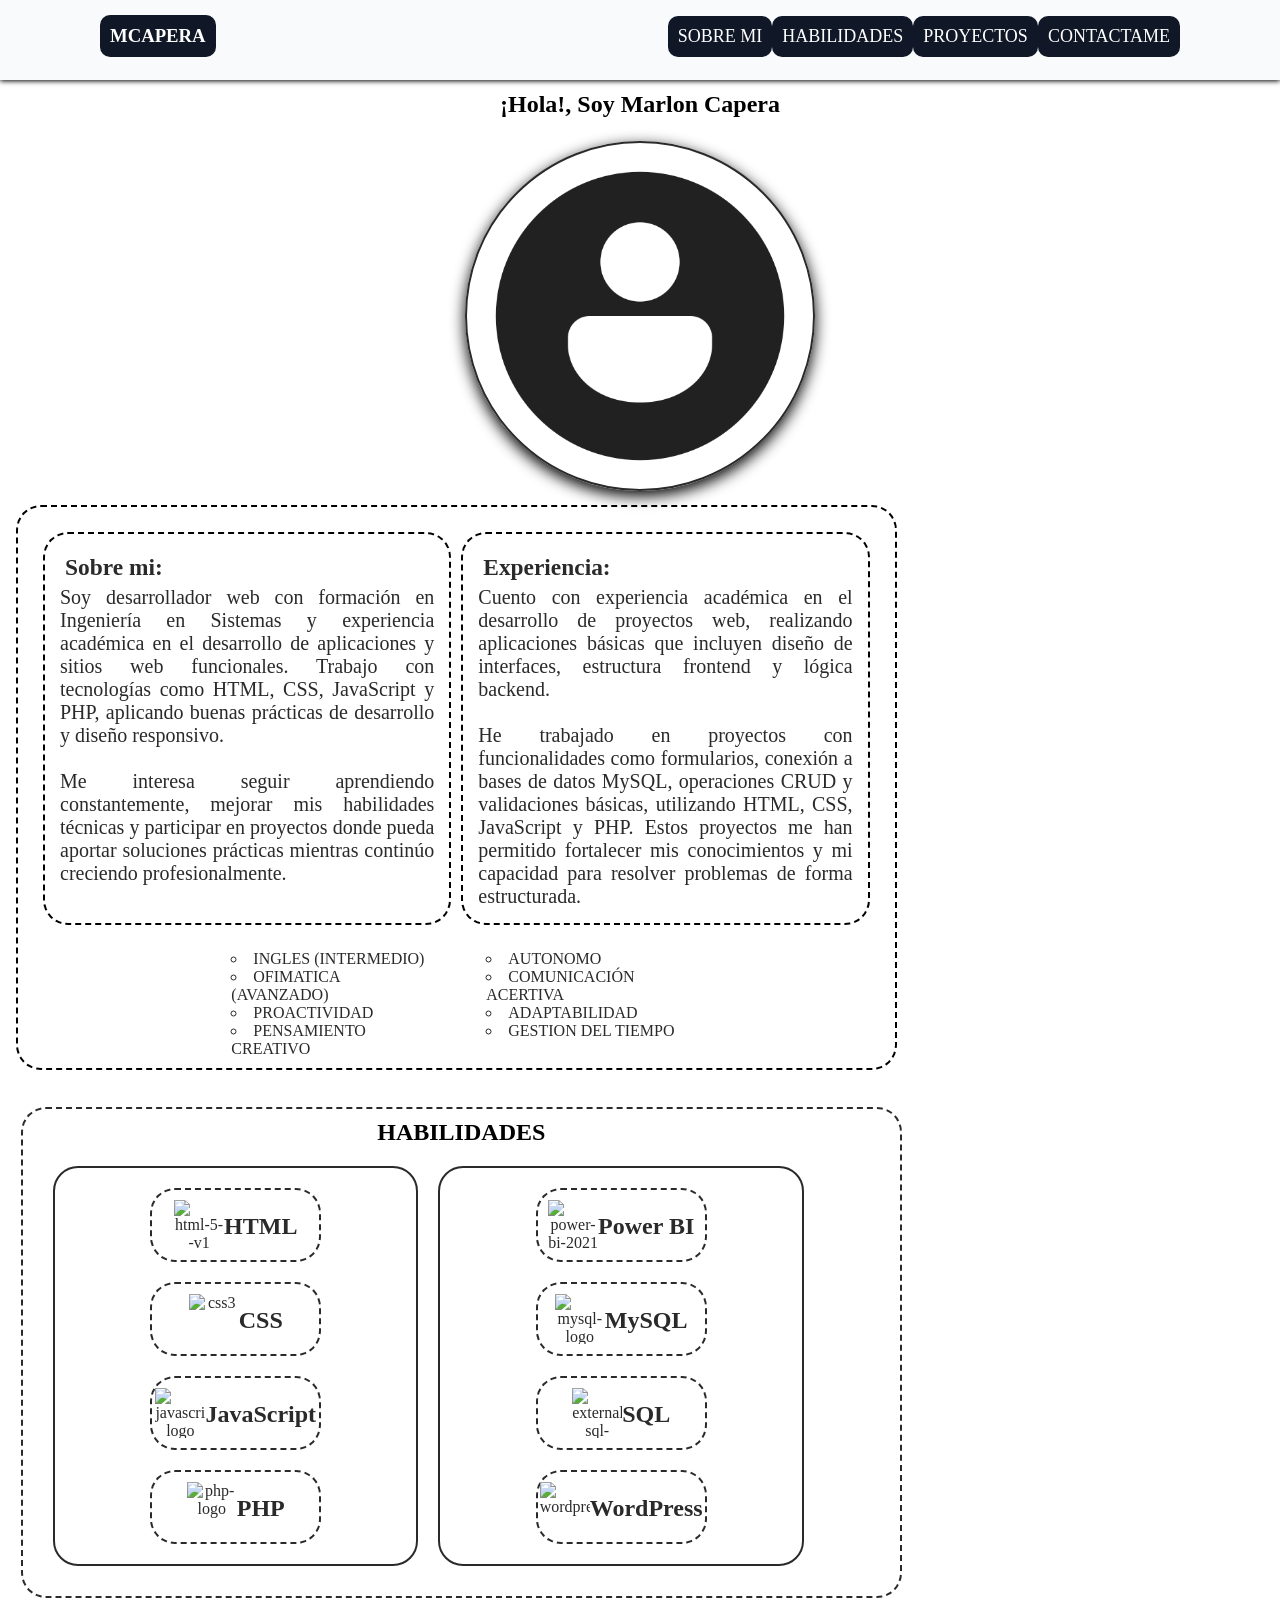
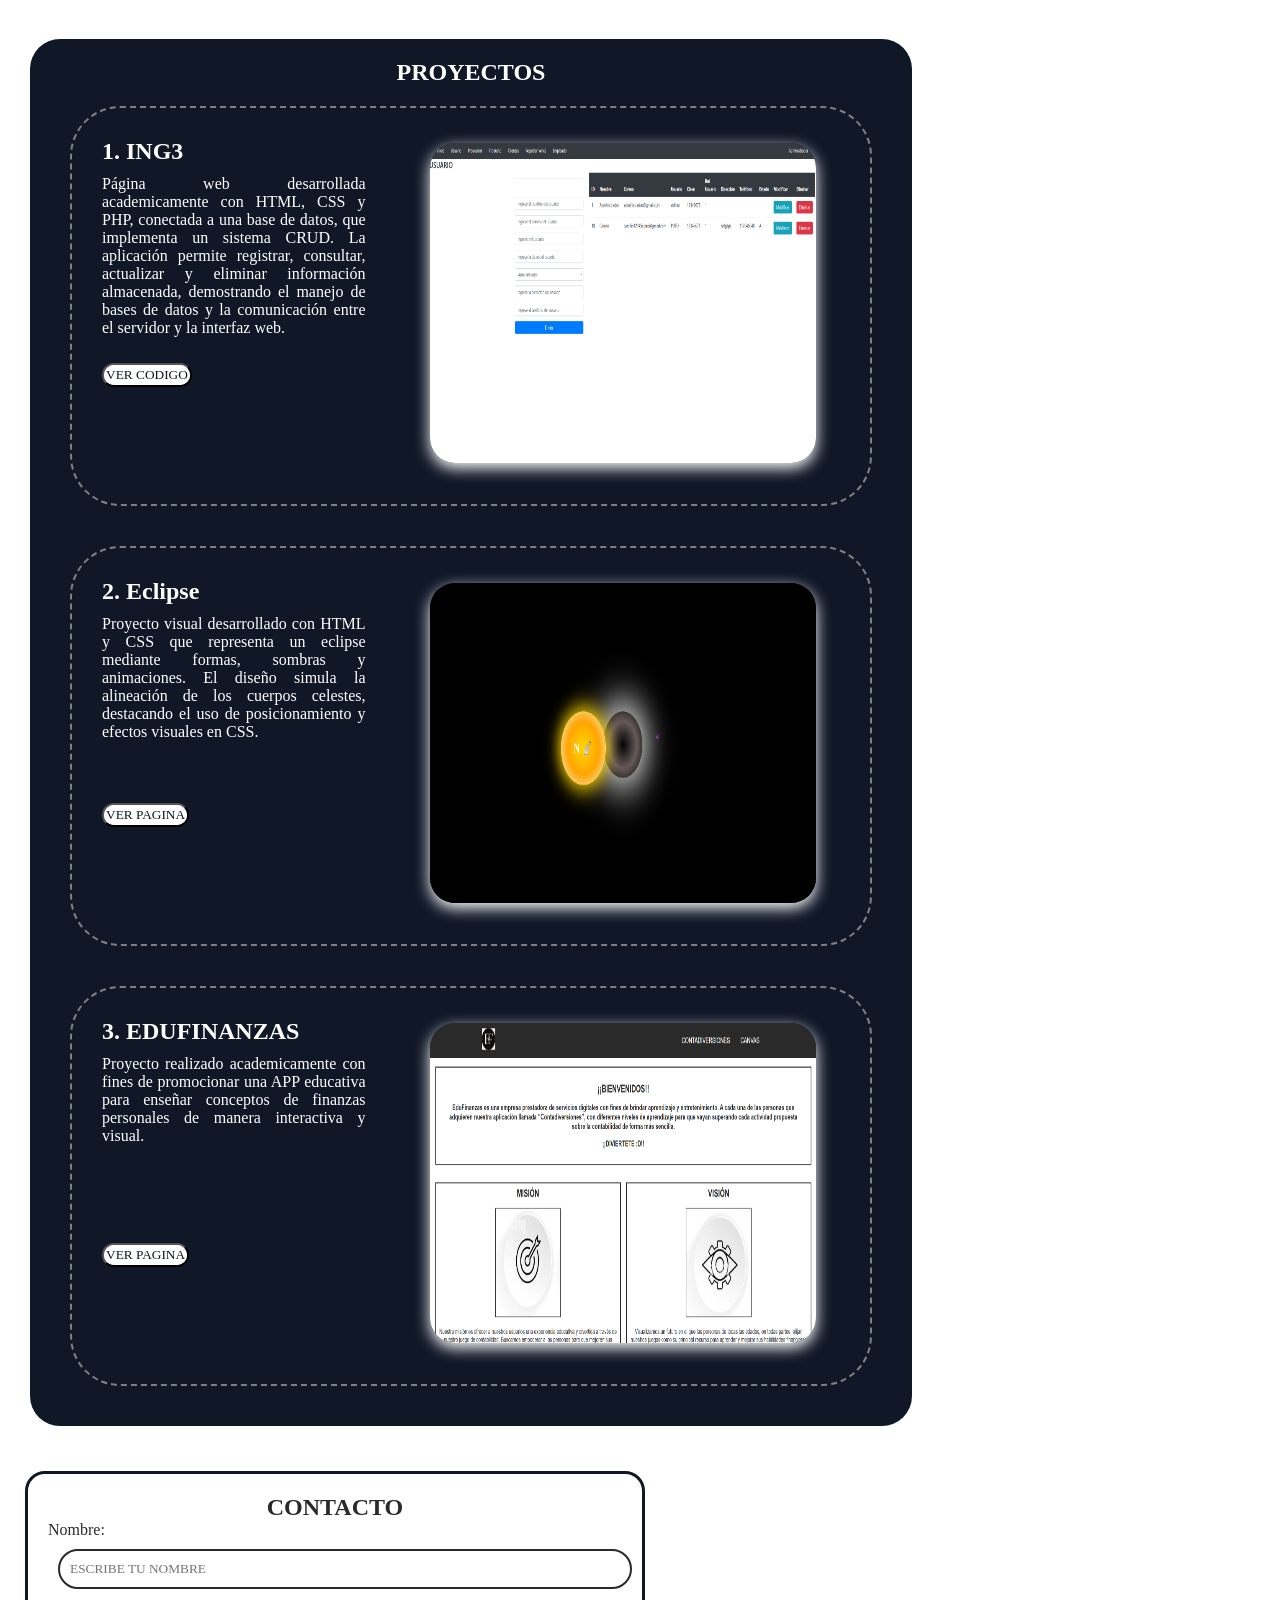
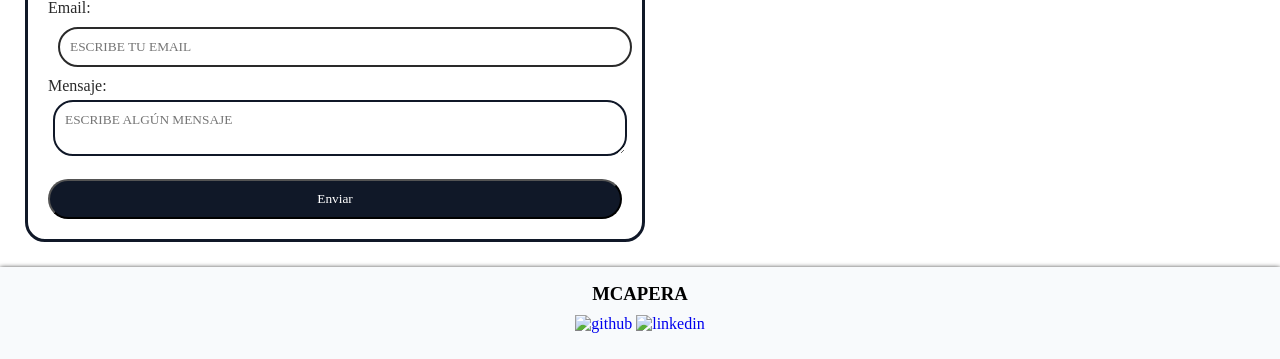
==== commit 969e67b4: "modified:   index.html 	new file:   sendemail.py 	modified:   style.css" ====
--- a/index.html
+++ b/index.html
@@ -138,7 +138,7 @@
                         </div>
                     </div>
                     <div class="Fproy">
-                        <img src="img/crud.png" width="300px" class="Foproy">
+                        <a href="#"><img src="img/crud.png" width="300px" class="Foproy"></a>
                     </div>
                 </div>
                 <div id="proyec">
@@ -154,7 +154,7 @@
                         </div>
                     </div>
                     <div class="Fproy">
-                        <img src="img/ECL.png" width="300px" class="Foproy">
+                        <a href="#"><img src="img/ECL.png" width="300px" class="Foproy"></a>
                     </div>
                 </div>
                 <div id="proyec">
@@ -163,14 +163,14 @@
                             <h1>3. EDUFINANZAS</h1>
                         </div>
                         <div class="descP">
-                            <p>Proyecto visual desarrollado con HTML y CSS que representa un eclipse mediante formas, sombras y animaciones. El diseño simula la alineación de los cuerpos celestes, destacando el uso de posicionamiento y efectos visuales en CSS.</p>
+                            <p>Proyecto realizado academicamente con fines de promocionar una APP educativa para enseñar conceptos de finanzas personales de manera interactiva y visual.</p>
                         </div>
                         <div class="descB">
                             <button><li><a target="_blank" href="https://edufinanzassas.netlify.app">VER PAGINA</a></li></button>
                         </div>
                     </div>
                     <div class="Fproy">
-                        <img src="img/EDU.png" width="300px" class="Foproy">
+                        <a href="#"><img src="img/EDU.png" width="300px" class="Foproy"></a>
                     </div>
                 </div>
                 <!--<div id="proyec">
@@ -186,7 +186,7 @@
                         </div>
                     </div>
                     <div class="Fproy">
-                        <img src="img/fl.png" width="300px" class="Foproy">
+                        <a href="#"><img src="img/fl.png" width="300px" class="Foproy"></a>
                     </div>
                 </div> -->
             </div>
--- a/style.css
+++ b/style.css
@@ -268,7 +268,6 @@
 }
 #descrip{
     text-align: center;
-    border: 5px solid #000;
     background: #101828;
     width: 70%;
     margin: 20px;
@@ -330,6 +329,10 @@
     height: auto;
     border: #000 0px solid;
     text-align: center;
+    cursor: pointer;
+}
+.Foproy:hover{
+    box-shadow: #000 0px 5px 15px;
 }
 .Foproy{
     border-radius: 25px;
